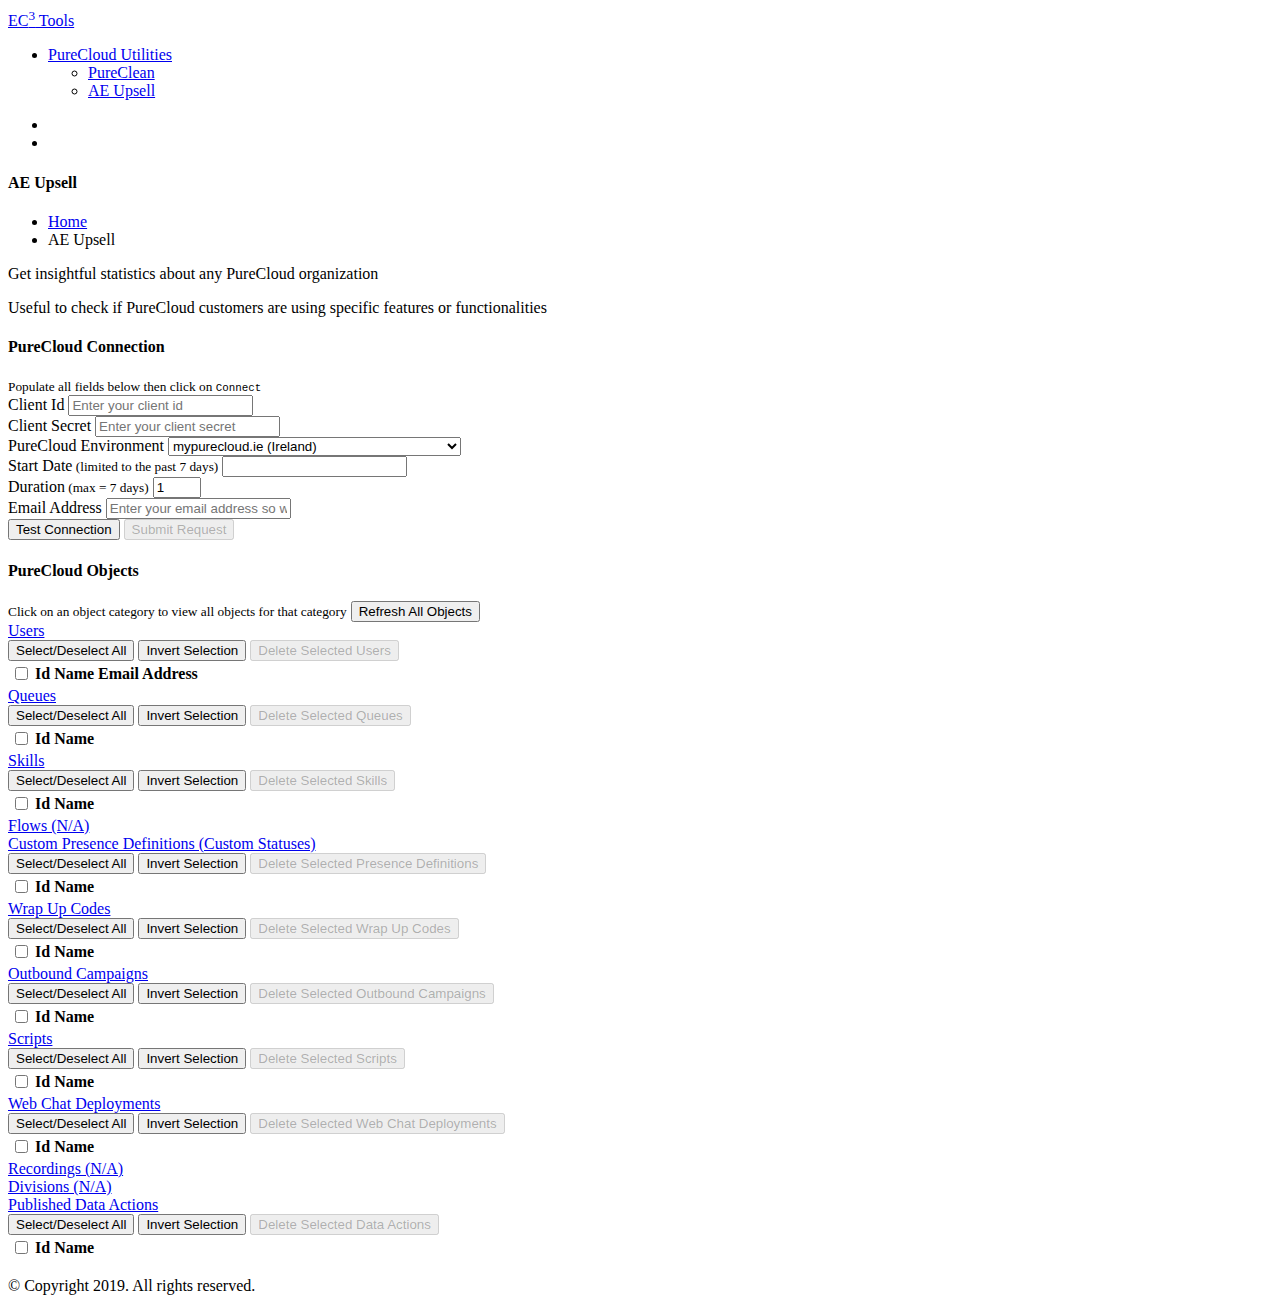
==== aeupsell.html @ 74508ba6 "Remove default values" ====
<!doctype html>
<html class="no-js" lang="en">

<head>
    <meta charset="utf-8">
    <meta http-equiv="x-ua-compatible" content="ie=edge">
    <title>PureClean</title>
    <meta name="viewport" content="width=device-width, initial-scale=1">
    <link rel="shortcut icon" type="image/png" href="assets/images/icon/favicon.ico">
    <link rel="stylesheet" href="assets/css/bootstrap.min.css">
    <link rel="stylesheet" href="assets/css/font-awesome.min.css">
    <link rel="stylesheet" href="assets/css/themify-icons.css">
    <link rel="stylesheet" href="assets/css/metisMenu.css">
    <link rel="stylesheet" href="assets/css/slicknav.min.css">
    <link rel="stylesheet" href="assets/css/jquery.toast.min.css">
    <!-- others css -->
    <link rel="stylesheet" href="assets/css/typography.css">
    <link rel="stylesheet" href="assets/css/default-css.css">
    <link rel="stylesheet" href="assets/css/styles.css">
    <link rel="stylesheet" href="assets/css/responsive.css">
    <link rel="stylesheet" href="assets/css/bootstrap-datepicker3.standalone.min.css">
    <!-- modernizr css -->
    <script src="assets/js/vendor/modernizr-2.8.3.min.js"></script>
</head>

<body>
    <!--[if lt IE 8]>
            <p class="browserupgrade">You are using an <strong>outdated</strong> browser. Please <a href="http://browsehappy.com/">upgrade your browser</a> to improve your experience.</p>
        <![endif]-->
    <!-- preloader area start -->
    <div id="preloader">
        <div class="loader"></div>
    </div>
    <!-- preloader area end -->
    <!-- page container area start -->
    <div class="page-container">
        <!-- sidebar menu area start -->
        <div class="sidebar-menu">
            <div class="sidebar-header">
                <a class="navbar-brand" href="/eccctools">
                    <span><i class="wi wi-sunset"></i> EC<sup>3</sup> Tools</span>
                </a>
            </div>
            <div class="main-menu">
                <div class="menu-inner">
                    <nav>
                        <ul class="metismenu" id="menu">
                            <li class="active">
                                <a href="javascript:void(0)" aria-expanded="true"><i class="ti-desktop"></i><span>PureCloud Utilities</span></a>
                                <ul class="collapse">
                                    <li><a href="index.html">PureClean</a></li>
                                    <li class="active"><a href="aeupsell.html">AE Upsell</a></li>
                                </ul>
                            </li>
                        </ul>
                    </nav>
                </div>
            </div>
        </div>
        <!-- sidebar menu area end -->
        <!-- main content area start -->
        <div class="main-content">
            <!-- header area start -->
            <div class="header-area">
                <div class="row align-items-center">
                    <!-- nav and search button -->
                    <div class="col-md-6 col-sm-8 clearfix">
                        <div class="nav-btn pull-left">
                            <span></span>
                            <span></span>
                            <span></span>
                        </div>
                    </div>
                    <!-- profile info & task notification -->
                    <div class="col-md-6 col-sm-4 clearfix">
                        <ul class="notification-area pull-right">
                            <li id="full-view"><i class="ti-fullscreen"></i></li>
                            <li id="full-view-exit"><i class="ti-zoom-out"></i></li>
                        </ul>
                    </div>
                </div>
            </div>
            <!-- header area end -->
            <!-- page title area start -->
            <div class="page-title-area">
                <div class="row align-items-center">
                    <div class="col-sm-6">
                        <div class="breadcrumbs-area clearfix">
                            <h4 class="page-title pull-left">AE Upsell</h4>
                            <ul class="breadcrumbs pull-left">
                                <li><a href="index.html">Home</a></li>
                                <li><span class="active">AE Upsell</span></li>
                            </ul>
                        </div>
                    </div>
                </div>
            </div>
            <!-- page title area end -->
            <div class="main-content-inner">
                <div class="mt-5 mb-5 card card-bordered">
                    <div class="card-body text-center">
                        <p>Get insightful statistics about any PureCloud organization</p>
                        <p>Useful to check if PureCloud customers are using specific features or functionalities</p>
                    </div>
                </div>
                <div class="mt-5 mb-5 card card-bordered">
                    <div class="card-body">
                        <h4 class="header-title">PureCloud Connection</h4>
                        <small class="form-text text-muted">Populate all fields below then click on <code>Connect</code></small><br />
                        <div class="form-group">
                            <label for="clientId">Client Id</label>
                            <input type="text" class="form-control" id="clientId" placeholder="Enter your client id">
                        </div>
                        <div class="form-group">
                            <label for="clientSecret">Client Secret</label>
                            <input type="password" class="form-control" id="clientSecret" placeholder="Enter your client secret">
                        </div>
                        <div class="form-group">
                            <label for="environment">PureCloud Environment</label>
                            <select class="form-control" id="environment">
                                <option value="mypurecloud.ie" selected>mypurecloud.ie (Ireland)</option>
                                <option value="mypurecloud.com">mypurecloud.com (US)</option>
                                <option value="mypurecloud.de">mypurecloud.de (Germany)</option>
                                <option value="mypurecloud.com.au">mypurecloud.com.au (Australia/New Zealand)</option>
                                <option value="mypurecloud.jp">mypurecloud.jp (Japan)</option>
                            </select>
                        </div>
                        <div class="form-group">
                            <label for="startDate">Start Date</label><small> (limited to the past 7 days)</small>
                            <input data-provide="datepicker" class="form-control" id="startDate">
                        </div>
                        <div class="form-group">
                            <label for="duration">Duration</label><small> (max = 7 days)</small>
                            <input type="number" class="form-control" min="1" max="7" id="duration" value="1">
                        </div>
                        <div class="form-group">
                            <label for="emailAddress">Email Address</label>
                            <input type="email" class="form-control" id="emailAddress" placeholder="Enter your email address so we can let you know when the report is ready">
                        </div>
                        <div class="float-right">
                            <button id="testConnection" type="button" class="btn btn-info">Test Connection</button>
                            <button id="submitRequest" disabled type="submit" class="btn btn-primary">Submit Request</button>
                        </div>
                    </div>
                </div>
                <div class="mt-5 mb-5 card card-bordered" id="pureCloudObjects">
                    <div class="card-body">
                        <h4 class="header-title">PureCloud Objects</h4>
                        <small class="text-muted">Click on an object category to view all objects for that category</small>
                        <button id="refresh-all" type="button" class="btn btn-info">Refresh All Objects</button>
                        <div id="purecloudaccordion" class="accordion accordion-s3 mt-3">
                            <!-- Users -->
                            <div class="card mb-3">
                                <div class="card-header">
                                    <a class="btn btn-link" data-toggle="collapse" href="#purecloudusersaccordion"><i class="ti-angle-right"></i> Users</a>
                                </div>
                                <div id="purecloudusersaccordion" class="collapse" data-parent="#purecloudaccordion">
                                    <div class="card-body">
                                        <button id="select-all-users" class="btn button-default mr-2">Select/Deselect All</button>
                                        <button id="select-invert-users" class="btn button-default mr-2">Invert Selection</button>
                                        <button id="delete-users" disabled type="button" class="btn btn-danger"><i class="ti-trash"></i> Delete Selected Users</button>
                                        <table class="table table-striped table-hover table-sm">
                                            <thead>
                                                <tr>
                                                    <th class="active">
                                                        <input type="checkbox" class="select-all-users checkbox" name="select-all-users" />
                                                    </th>
                                                    <th class="success">Id</th>
                                                    <th class="warning">Name</th>
                                                    <th class="danger">Email Address</th>
                                                </tr>
                                            </thead>
                                            <tbody id="users">
                                            </tbody>
                                        </table>
                                        <div class="mt-5">
                                        </div>
                                    </div>
                                </div>
                            </div>
                            <!-- Queues -->
                            <div class="card mb-3">
                                <div class="card-header">
                                    <a class="btn btn-link" data-toggle="collapse" href="#purecloudaccordion-queues"><i class="ti-angle-right"></i> Queues</a>
                                </div>
                                <div id="purecloudaccordion-queues" class="collapse" data-parent="#purecloudaccordion">
                                    <div class="card-body">
                                        <button id="select-all-queues" class="btn button-default mr-2">Select/Deselect All</button>
                                        <button id="select-invert-queues" class="btn button-default mr-2">Invert Selection</button>
                                        <button id="delete-queues" disabled type="button" class="btn btn-danger"><i class="ti-trash"></i> Delete Selected Queues</button>
                                        <table class="table table-striped table-hover table-sm">
                                            <thead>
                                                <tr>
                                                    <th class="active">
                                                        <input type="checkbox" class="select-all-queues checkbox" name="select-all-queues" />
                                                    </th>
                                                    <th class="success">Id</th>
                                                    <th class="warning">Name</th>
                                                </tr>
                                            </thead>
                                            <tbody id="queues">
                                            </tbody>
                                        </table>
                                        <div class="mt-5">
                                        </div>
                                    </div>
                                </div>
                            </div>
                            <!-- Skills -->
                            <div class="card mb-3">
                                <div class="card-header">
                                    <a class="btn btn-link" data-toggle="collapse" href="#purecloudaccordion-skills"><i class="ti-angle-right"></i> Skills</a>
                                </div>
                                <div id="purecloudaccordion-skills" class="collapse" data-parent="#purecloudaccordion">
                                    <div class="card-body">
                                        <button id="select-all-skills" class="btn button-default mr-2">Select/Deselect All</button>
                                        <button id="select-invert-skills" class="btn button-default mr-2">Invert Selection</button>
                                        <button id="delete-skills" disabled type="button" class="btn btn-danger"><i class="ti-trash"></i> Delete Selected Skills</button>
                                        <table class="table table-striped table-hover table-sm">
                                            <thead>
                                                <tr>
                                                    <th class="active">
                                                        <input type="checkbox" class="select-all-skills checkbox" name="select-all-skills" />
                                                    </th>
                                                    <th class="success">Id</th>
                                                    <th class="warning">Name</th>
                                                </tr>
                                            </thead>
                                            <tbody id="skills">
                                            </tbody>
                                        </table>
                                        <div class="mt-5">
                                        </div>
                                    </div>
                                </div>
                            </div>
                            <!-- Flows -->
                            <div class="card mb-3">
                                <div class="card-header">
                                    <a class="btn btn-link" data-toggle="collapse" href="#purecloudaccordion-flows"><i class="ti-angle-right"></i> Flows (N/A)</a>
                                </div>
                                <!-- <div id="purecloudaccordion-flows" class="collapse" data-parent="#purecloudaccordion">
                                    <div class="card-body">
                                        <button id="select-all-flows" class="btn button-default mr-2">Select/Deselect All</button>
                                        <button id="select-invert-flows" class="btn button-default mr-2">Invert Selection</button>
                                        <button id="delete-flows" disabled type="button" class="btn btn-danger"><i class="ti-trash"></i> Delete Selected Flows</button>
                                        <table class="table table-striped table-hover table-sm">
                                            <thead>
                                                <tr>
                                                    <th class="active">
                                                        <input type="checkbox" class="select-all-flows checkbox" name="select-all-flows" />
                                                    </th>
                                                    <th class="success">Id</th>
                                                    <th class="warning">Name</th>
                                                </tr>
                                            </thead>
                                            <tbody id="flows">
                                            </tbody>
                                        </table>
                                        <div class="mt-5">
                                        </div>
                                    </div>
                                </div> -->
                            </div>
                            <!-- Presence Definitions -->
                            <div class="card mb-3">
                                <div class="card-header">
                                    <a class="btn btn-link" data-toggle="collapse" href="#purecloudaccordion-presenceDefinitions"><i class="ti-angle-right"></i> Custom Presence Definitions (Custom Statuses)</a>
                                </div>
                                <div id="purecloudaccordion-presenceDefinitions" class="collapse" data-parent="#purecloudaccordion">
                                    <div class="card-body">
                                        <button id="select-all-presenceDefinitions" class="btn button-default mr-2">Select/Deselect All</button>
                                        <button id="select-invert-presenceDefinitions" class="btn button-default mr-2">Invert Selection</button>
                                        <button id="delete-presenceDefinitions" disabled type="button" class="btn btn-danger"><i class="ti-trash"></i> Delete Selected Presence Definitions</button>
                                        <table class="table table-striped table-hover table-sm">
                                            <thead>
                                                <tr>
                                                    <th class="active">
                                                        <input type="checkbox" class="select-all-presenceDefinitions checkbox" name="select-all-presenceDefinitions" />
                                                    </th>
                                                    <th class="success">Id</th>
                                                    <th class="warning">Name</th>
                                                </tr>
                                            </thead>
                                            <tbody id="presenceDefinitions">
                                            </tbody>
                                        </table>
                                        <div class="mt-5">
                                        </div>
                                    </div>
                                </div>
                            </div>
                            <!-- Wrap Up Codes -->
                            <div class="card mb-3">
                                <div class="card-header">
                                    <a class="btn btn-link" data-toggle="collapse" href="#purecloudaccordion-wrapupcodes"><i class="ti-angle-right"></i> Wrap Up Codes</a>
                                </div>
                                <div id="purecloudaccordion-wrapupcodes" class="collapse" data-parent="#purecloudaccordion">
                                    <div class="card-body">
                                        <button id="select-all-wrapupcodes" class="btn button-default mr-2">Select/Deselect All</button>
                                        <button id="select-invert-wrapupcodes" class="btn button-default mr-2">Invert Selection</button>
                                        <button id="delete-wrapupcodes" disabled type="button" class="btn btn-danger"><i class="ti-trash"></i> Delete Selected Wrap Up Codes</button>
                                        <table class="table table-striped table-hover table-sm">
                                            <thead>
                                                <tr>
                                                    <th class="active">
                                                        <input type="checkbox" class="select-all-wrapupcodes checkbox" name="select-all-wrapupcodes" />
                                                    </th>
                                                    <th class="success">Id</th>
                                                    <th class="warning">Name</th>
                                                </tr>
                                            </thead>
                                            <tbody id="wrapupcodes">
                                            </tbody>
                                        </table>
                                        <div class="mt-5">
                                        </div>
                                    </div>
                                </div>
                            </div>
                            <!-- Outbound Campaigns -->
                            <div class="card mb-3">
                                <div class="card-header">
                                    <a class="btn btn-link" data-toggle="collapse" href="#purecloudaccordion-outboundCampaigns"><i class="ti-angle-right"></i> Outbound Campaigns</a>
                                </div>
                                <div id="purecloudaccordion-outboundCampaigns" class="collapse" data-parent="#purecloudaccordion">
                                    <div class="card-body">
                                        <button id="select-all-outboundCampaigns" class="btn button-default mr-2">Select/Deselect All</button>
                                        <button id="select-invert-outboundCampaigns" class="btn button-default mr-2">Invert Selection</button>
                                        <button id="delete-outboundCampaigns" disabled type="button" class="btn btn-danger"><i class="ti-trash"></i> Delete Selected Outbound Campaigns</button>
                                        <table class="table table-striped table-hover table-sm">
                                            <thead>
                                                <tr>
                                                    <th class="active">
                                                        <input type="checkbox" class="select-all-outboundCampaigns checkbox" name="select-all-outboundCampaigns" />
                                                    </th>
                                                    <th class="success">Id</th>
                                                    <th class="warning">Name</th>
                                                </tr>
                                            </thead>
                                            <tbody id="outboundCampaigns">
                                            </tbody>
                                        </table>
                                        <div class="mt-5">
                                        </div>
                                    </div>
                                </div>
                            </div>
                            <!-- Scripts -->
                            <div class="card mb-3">
                                <div class="card-header">
                                    <a class="btn btn-link" data-toggle="collapse" href="#purecloudaccordion-scripts"><i class="ti-angle-right"></i> Scripts</a>
                                </div>
                                <div id="purecloudaccordion-scripts" class="collapse" data-parent="#purecloudaccordion">
                                    <div class="card-body">
                                        <button id="select-all-scripts" class="btn button-default mr-2">Select/Deselect All</button>
                                        <button id="select-invert-scripts" class="btn button-default mr-2">Invert Selection</button>
                                        <button id="delete-scripts" disabled type="button" class="btn btn-danger"><i class="ti-trash"></i> Delete Selected Scripts</button>
                                        <table class="table table-striped table-hover table-sm">
                                            <thead>
                                                <tr>
                                                    <th class="active">
                                                        <input type="checkbox" class="select-all-scripts checkbox" name="select-all-scripts" />
                                                    </th>
                                                    <th class="success">Id</th>
                                                    <th class="warning">Name</th>
                                                </tr>
                                            </thead>
                                            <tbody id="scripts">
                                            </tbody>
                                        </table>
                                        <div class="mt-5">
                                        </div>
                                    </div>
                                </div>
                            </div>
                            <!-- Web Chat Deployments -->
                            <div class="card mb-3">
                                <div class="card-header">
                                    <a class="btn btn-link" data-toggle="collapse" href="#purecloudaccordion-webChatDeployments"><i class="ti-angle-right"></i> Web Chat Deployments</a>
                                </div>
                                <div id="purecloudaccordion-webChatDeployments" class="collapse" data-parent="#purecloudaccordion">
                                    <div class="card-body">
                                        <button id="select-all-webChatDeployments" class="btn button-default mr-2">Select/Deselect All</button>
                                        <button id="select-invert-webChatDeployments" class="btn button-default mr-2">Invert Selection</button>
                                        <button id="delete-webChatDeployments" disabled type="button" class="btn btn-danger"><i class="ti-trash"></i> Delete Selected Web Chat Deployments</button>
                                        <table class="table table-striped table-hover table-sm">
                                            <thead>
                                                <tr>
                                                    <th class="active">
                                                        <input type="checkbox" class="select-all-webChatDeployments checkbox" name="select-all-webChatDeployments" />
                                                    </th>
                                                    <th class="success">Id</th>
                                                    <th class="warning">Name</th>
                                                </tr>
                                            </thead>
                                            <tbody id="webChatDeployments">
                                            </tbody>
                                        </table>
                                        <div class="mt-5">
                                        </div>
                                    </div>
                                </div>
                            </div>
                            <!-- Recordings -->
                            <div class="card mb-3">
                                <div class="card-header">
                                    <a class="btn btn-link" data-toggle="collapse" href="#purecloudaccordion-recordings"><i class="ti-angle-right"></i> Recordings (N/A)</a>
                                </div>
                                <!-- <div id="purecloudaccordion-recordings" class="collapse" data-parent="#purecloudaccordion">
                                    <div class="card-body">
                                        <button id="select-all-recordings" class="btn button-default mr-2">Select/Deselect All</button>
                                        <button id="select-invert-recordings" class="btn button-default mr-2">Invert Selection</button>
                                        <button id="delete-recordings" disabled type="button" class="btn btn-danger"><i class="ti-trash"></i> Delete Selected Recordings</button>
                                        <table class="table table-striped table-hover table-sm">
                                            <thead>
                                                <tr>
                                                    <th class="active">
                                                        <input type="checkbox" class="select-all-recordings checkbox" name="select-all-recordings" />
                                                    </th>
                                                    <th class="success">Id</th>
                                                    <th class="warning">Name</th>
                                                </tr>
                                            </thead>
                                            <tbody id="recordings">
                                            </tbody>
                                        </table>
                                        <div class="mt-5">
                                        </div>
                                    </div>
                                </div> -->
                            </div>
                            <!-- Divisions -->
                            <div class="card mb-3">
                                <div class="card-header">
                                    <a class="btn btn-link" data-toggle="collapse" href="#purecloudaccordion-divisions"><i class="ti-angle-right"></i> Divisions (N/A)</a>
                                </div>
                                <!-- <div id="purecloudaccordion-divisions" class="collapse" data-parent="#purecloudaccordion">
                                    <div class="card-body">
                                        <button id="select-all-divisions" class="btn button-default mr-2">Select/Deselect All</button>
                                        <button id="select-invert-divisions" class="btn button-default mr-2">Invert Selection</button>
                                        <button id="delete-divisions" disabled type="button" class="btn btn-danger"><i class="ti-trash"></i> Delete Selected Divisions</button>
                                        <table class="table table-striped table-hover table-sm">
                                            <thead>
                                                <tr>
                                                    <th class="active">
                                                        <input type="checkbox" class="select-all-divisions checkbox" name="select-all-divisions" />
                                                    </th>
                                                    <th class="success">Id</th>
                                                    <th class="warning">Name</th>
                                                </tr>
                                            </thead>
                                            <tbody id="divisions">
                                            </tbody>
                                        </table>
                                        <div class="mt-5">
                                        </div>
                                    </div>
                                </div> -->
                            </div>
                            <!-- Data Actions -->
                            <div class="card mb-3">
                                <div class="card-header">
                                    <a class="btn btn-link" data-toggle="collapse" href="#purecloudaccordion-dataactions"><i class="ti-angle-right"></i> Published Data Actions</a>
                                </div>
                                <div id="purecloudaccordion-dataactions" class="collapse" data-parent="#purecloudaccordion">
                                    <div class="card-body">
                                        <button id="select-all-dataactions" class="btn button-default mr-2">Select/Deselect All</button>
                                        <button id="select-invert-dataactions" class="btn button-default mr-2">Invert Selection</button>
                                        <button id="delete-dataactions" disabled type="button" class="btn btn-danger"><i class="ti-trash"></i> Delete Selected Data Actions</button>
                                        <table class="table table-striped table-hover table-sm">
                                            <thead>
                                                <tr>
                                                    <th class="active">
                                                        <input type="checkbox" class="select-all-dataactions checkbox" name="select-all-dataactions" />
                                                    </th>
                                                    <th class="success">Id</th>
                                                    <th class="warning">Name</th>
                                                </tr>
                                            </thead>
                                            <tbody id="dataactions">
                                            </tbody>
                                        </table>
                                        <div class="mt-5">
                                        </div>
                                    </div>
                                </div>
                            </div>
                        </div>
                    </div>
                </div>
            </div>
        </div>
        <!-- main content area end -->
        <!-- footer area start-->
        <footer>
            <div class="footer-area">
                <p>© Copyright 2019. All rights reserved.</p>
            </div>
        </footer>
        <!-- footer area end-->
    </div>
    <!-- page container area end -->

    <!-- jquery latest version -->
    <script src="assets/js/vendor/jquery-2.2.4.min.js"></script>

    <!-- bootstrap 4 js -->
    <script src="assets/js/popper.min.js"></script>
    <script src="assets/js/bootstrap.min.js"></script>
    <script src="assets/js/owl.carousel.min.js"></script>
    <script src="assets/js/metisMenu.min.js"></script>
    <script src="assets/js/jquery.slimscroll.min.js"></script>
    <script src="assets/js/jquery.slicknav.min.js"></script>

    <!-- jQuery Toast -->
    <script src="assets/js/jquery.toast.min.js"></script>

    <!-- others plugins -->
    <script src="assets/js/plugins.js"></script>
    <script src="assets/js/scripts.js"></script>
    <script src="assets/js/bootstrap-datepicker.min.js"></script>

    <!-- This page's scripts -->
    <script src="assets/js/aws.js"></script>
    <script src="assets/js/notifications.js"></script>
    <script src="assets/js/mail.js"></script>

    <script>

        // Init
        $("#pureCloudObjects").hide();

        // Initialize DatePicker control (https://bootstrap-datepicker.readthedocs.io/en/latest/)
        $("#startDate").datepicker({
            format: "yyyy/mm/dd",
            startDate: "-6d",     // Limit to today and the last 6 days
            endDate: "+0d",       // No future dates
            autoclose: true,      // Close after selecting date
            weekStart: 1          // weeks start on Mondays
        });

        // Generate a UUID
        function uuidv4() {
            return 'xxxxxxxx-xxxx-4xxx-yxxx-xxxxxxxxxxxx'.replace(/[xy]/g, function (c) {
                var r = Math.random() * 16 | 0, v = c == 'x' ? r : (r & 0x3 | 0x8);
                return v.toString(16);
            });
        }

        // Submit Request
        $("#submitRequest").click(() => {
            var clientId = $("#clientId").val();
            var clientSecret = $("#clientSecret").val();
            var environment = $("#environment").children("option:selected").val();
            var startDate = $("#startDate").val();
            var duration = $("#duration").val();
            var emailAddress = $("#emailAddress").val();
            var uuid = uuidv4();

            if (!emailAddress) {
                showMessage("Invalid email address", true);
                return;
            }

            console.log('Submitting Request...');
            console.log(`client id: ${clientId}`);
            console.log(`environment: ${environment}`);
            console.log(`start date: ${startDate}`);
            console.log(`duration: ${duration}`);
            console.log(`email address: ${emailAddress}`);
            console.log(`task id: ${uuid}`);

            submitRequest(clientId, clientSecret, environment, startDate, duration, emailAddress, uuid)
                .then((token) => {
                    showMessage("Request submitted. Thank you!");
                    sendEmail(emailAddress, "Your AE Upsell Task", "Thank you for using the AE Upsell tool. When ready, your data will be available here: https://pierricki3.github.io/eccctools/aeupsellrequests.html?taskId=" + uuid).then((response) => {
                        console.log(response);
                    }).catch((error) => {
                        showMessage("Failed to send email", true);
                    });
                }).catch((error) => {
                    showMessage(error, true);
                });
        });

        // Test PureCloud Connection Button
        $("#testConnection").click(() => {
            connectToPureCloud($("#clientId").val(), $("#clientSecret").val(), $("#environment").children("option:selected").val())
                .then((token) => {
                    $("#submitRequest").removeAttr("disabled");
                    showMessage("Click on Submit Request to continue...");
                }).catch((error) => {
                    $("#submitRequest").attr("disabled", true);
                    console.error(error);
                    showMessage(error, true);
                });
        });

    </script>
</body>

</html>
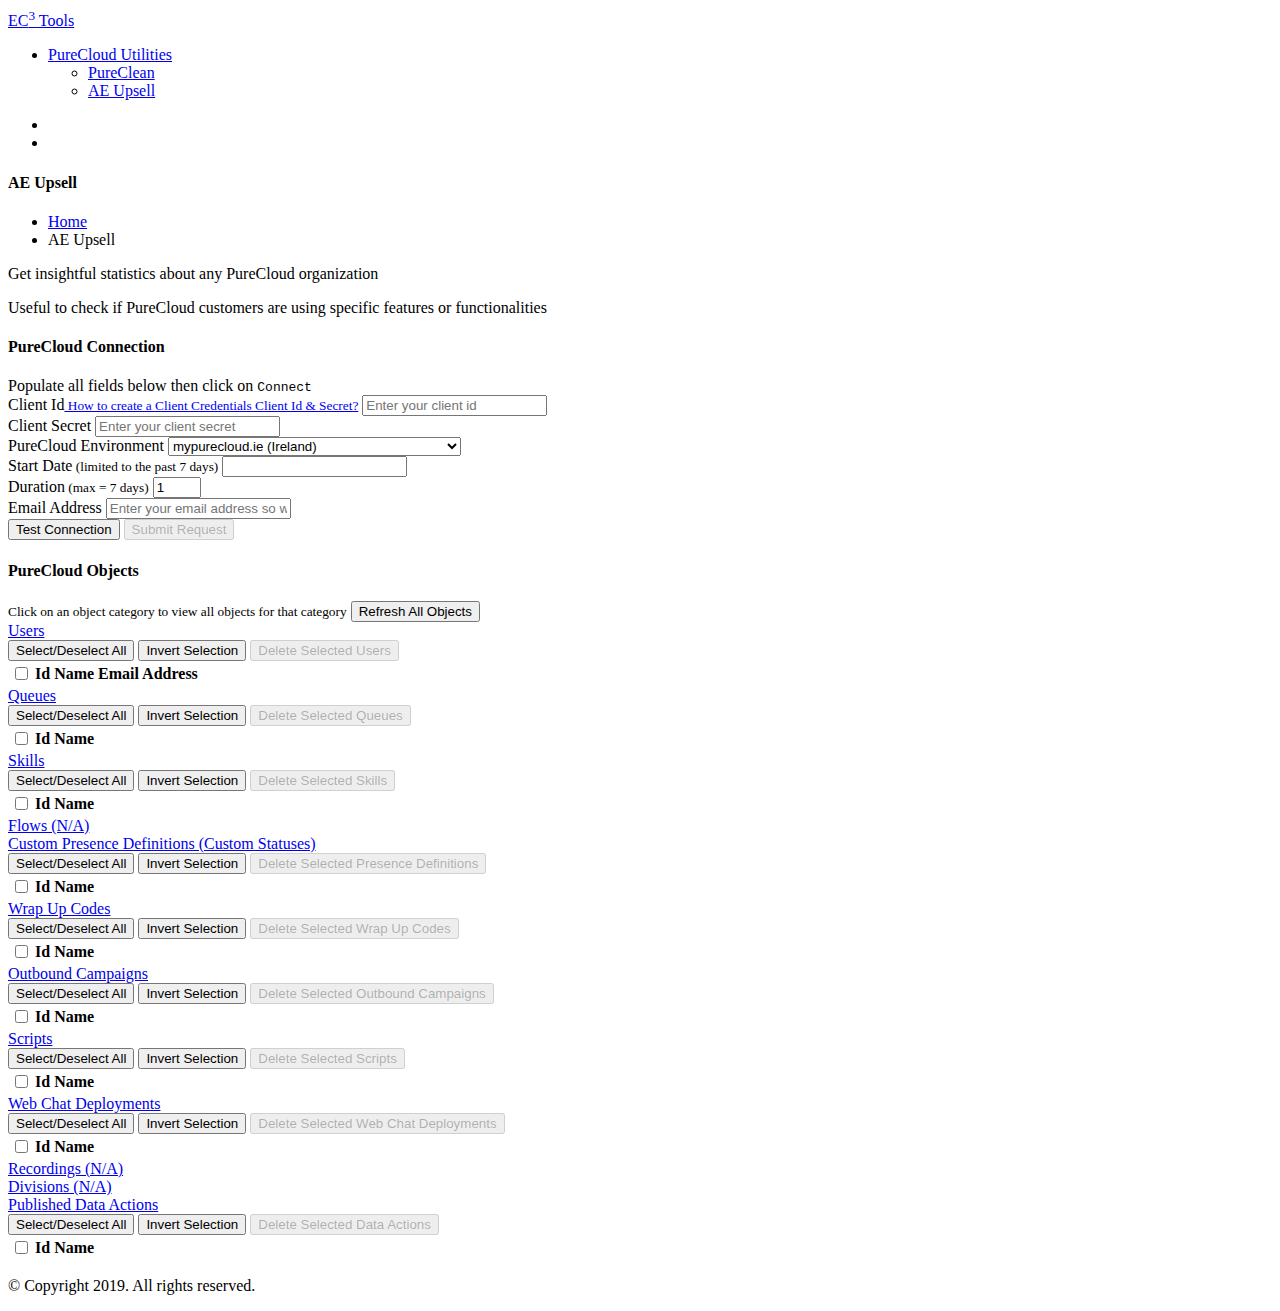
==== commit 565b3b83: "Fix menu links" ====
--- a/aeupsell.html
+++ b/aeupsell.html
@@ -48,7 +48,7 @@
                             <li class="active">
                                 <a href="javascript:void(0)" aria-expanded="true"><i class="ti-desktop"></i><span>PureCloud Utilities</span></a>
                                 <ul class="collapse">
-                                    <li><a href="index.html">PureClean</a></li>
+                                    <li><a href="pureclean.html">PureClean</a></li>
                                     <li class="active"><a href="aeupsell.html">AE Upsell</a></li>
                                 </ul>
                             </li>
@@ -105,42 +105,46 @@
                 </div>
                 <div class="mt-5 mb-5 card card-bordered">
                     <div class="card-body">
-                        <h4 class="header-title">PureCloud Connection</h4>
-                        <small class="form-text text-muted">Populate all fields below then click on <code>Connect</code></small><br />
-                        <div class="form-group">
-                            <label for="clientId">Client Id</label>
-                            <input type="text" class="form-control" id="clientId" placeholder="Enter your client id">
-                        </div>
-                        <div class="form-group">
-                            <label for="clientSecret">Client Secret</label>
-                            <input type="password" class="form-control" id="clientSecret" placeholder="Enter your client secret">
-                        </div>
-                        <div class="form-group">
-                            <label for="environment">PureCloud Environment</label>
-                            <select class="form-control" id="environment">
-                                <option value="mypurecloud.ie" selected>mypurecloud.ie (Ireland)</option>
-                                <option value="mypurecloud.com">mypurecloud.com (US)</option>
-                                <option value="mypurecloud.de">mypurecloud.de (Germany)</option>
-                                <option value="mypurecloud.com.au">mypurecloud.com.au (Australia/New Zealand)</option>
-                                <option value="mypurecloud.jp">mypurecloud.jp (Japan)</option>
-                            </select>
-                        </div>
-                        <div class="form-group">
-                            <label for="startDate">Start Date</label><small> (limited to the past 7 days)</small>
-                            <input data-provide="datepicker" class="form-control" id="startDate">
-                        </div>
-                        <div class="form-group">
-                            <label for="duration">Duration</label><small> (max = 7 days)</small>
-                            <input type="number" class="form-control" min="1" max="7" id="duration" value="1">
-                        </div>
-                        <div class="form-group">
-                            <label for="emailAddress">Email Address</label>
-                            <input type="email" class="form-control" id="emailAddress" placeholder="Enter your email address so we can let you know when the report is ready">
-                        </div>
-                        <div class="float-right">
-                            <button id="testConnection" type="button" class="btn btn-info">Test Connection</button>
-                            <button id="submitRequest" disabled type="submit" class="btn btn-primary">Submit Request</button>
-                        </div>
+                        <form id="connectionform">
+                            <h4 class="header-title">PureCloud Connection</h4>
+                            <span class="form-text text-muted">Populate all fields below then click on <code>Connect</code></span><br>
+                            <div class="form-group">
+                                <label for="clientId">Client Id</label><small><a href="https://help.mypurecloud.com/articles/create-an-oauth-client/" target="_blank"> How to create a Client Credentials Client Id & Secret?</a></small>
+                                <input type="text" required class="form-control" name="clientId" id="clientId" placeholder="Enter your client id">
+                            </div>
+                            <div class="form-group">
+                                <label for="clientSecret">Client Secret</label>
+                                <input type="password" required class="form-control" name="clientSecret" id="clientSecret" placeholder="Enter your client secret">
+                            </div>
+                            <div class="form-group">
+                                <label for="environment">PureCloud Environment</label>
+                                <select class="form-control" required name="environment" id="environment">
+                                    <option value="mypurecloud.ie" selected>mypurecloud.ie (Ireland)</option>
+                                    <option value="mypurecloud.com">mypurecloud.com (US)</option>
+                                    <option value="mypurecloud.de">mypurecloud.de (Germany)</option>
+                                    <option value="mypurecloud.com.au">mypurecloud.com.au (Australia/New Zealand)</option>
+                                    <option value="mypurecloud.jp">mypurecloud.jp (Japan)</option>
+                                </select>
+                            </div>
+                            <div class="form-group">
+                                <label for="startDate">Start Date</label><small> (limited to the past 7 days)</small>
+                                <input data-provide="datepicker" required class="form-control" name="startDate" id="startDate">
+                            </div>
+                            <div class="form-group">
+                                <label for="duration">Duration</label><small> (max = 7 days)</small>
+                                <input type="number" class="form-control" min="1" max="7" required name="duration" id="duration" value="1">
+                            </div>
+                            <div class="form-group">
+                                <label for="emailAddress">Email Address</label>
+                                <input type="email" class="form-control" required name="emailAddress" id="emailAddress" placeholder="Enter your email address so we can let you know when the report is ready">
+                            </div>
+                            <div class="float-right">
+                                <div id="error"><span class="text-danger"></span></div>
+                                <div id="success"><span class="text-success"></span></div>
+                                <button id="testConnection" type="button" class="btn btn-info">Test Connection</button>
+                                <button id="submitRequest" disabled class="btn btn-primary">Submit Request</button>
+                            </div>
+                        </form>
                     </div>
                 </div>
                 <div class="mt-5 mb-5 card card-bordered" id="pureCloudObjects">
@@ -525,11 +529,35 @@
     <script src="assets/js/aws.js"></script>
     <script src="assets/js/notifications.js"></script>
     <script src="assets/js/mail.js"></script>
+    <script src="assets/js/jquery.validate.min.js"></script>
+    <script src="assets/js/additional-methods.min.js"></script>
 
     <script>
 
         // Init
         $("#pureCloudObjects").hide();
+
+        $("#connectionform").validate({
+            errorClass: "text-danger border border-danger",
+            validClass: "",
+            rules: {
+                emailAddress: {
+                    required: true,
+                    email: true
+                }
+            },
+            invalidHandler: function (event, validator) {
+                var errors = validator.numberOfInvalids();
+                if (errors) {
+                    var message = errors == 1
+                        ? 'You missed 1 field. It has been highlighted'
+                        : 'You missed ' + errors + ' fields. They have been highlighted';
+                    $("#connectionform #error span").html(message);
+                    console.error(message);
+                    $("#connectionform #error").show();
+                }
+            }
+        });
 
         // Initialize DatePicker control (https://bootstrap-datepicker.readthedocs.io/en/latest/)
         $("#startDate").datepicker({
@@ -548,53 +576,81 @@
             });
         }
 
-        // Submit Request
-        $("#submitRequest").click(() => {
-            var clientId = $("#clientId").val();
-            var clientSecret = $("#clientSecret").val();
-            var environment = $("#environment").children("option:selected").val();
-            var startDate = $("#startDate").val();
-            var duration = $("#duration").val();
-            var emailAddress = $("#emailAddress").val();
-            var uuid = uuidv4();
-
-            if (!emailAddress) {
-                showMessage("Invalid email address", true);
-                return;
-            }
-
-            console.log('Submitting Request...');
-            console.log(`client id: ${clientId}`);
-            console.log(`environment: ${environment}`);
-            console.log(`start date: ${startDate}`);
-            console.log(`duration: ${duration}`);
-            console.log(`email address: ${emailAddress}`);
-            console.log(`task id: ${uuid}`);
-
-            submitRequest(clientId, clientSecret, environment, startDate, duration, emailAddress, uuid)
-                .then((token) => {
-                    showMessage("Request submitted. Thank you!");
-                    sendEmail(emailAddress, "Your AE Upsell Task", "Thank you for using the AE Upsell tool. When ready, your data will be available here: https://pierricki3.github.io/eccctools/aeupsellrequests.html?taskId=" + uuid).then((response) => {
-                        console.log(response);
-                    }).catch((error) => {
-                        showMessage("Failed to send email", true);
-                    });
-                }).catch((error) => {
-                    showMessage(error, true);
-                });
-        });
-
         // Test PureCloud Connection Button
         $("#testConnection").click(() => {
-            connectToPureCloud($("#clientId").val(), $("#clientSecret").val(), $("#environment").children("option:selected").val())
-                .then((token) => {
-                    $("#submitRequest").removeAttr("disabled");
-                    showMessage("Click on Submit Request to continue...");
-                }).catch((error) => {
-                    $("#submitRequest").attr("disabled", true);
-                    console.error(error);
-                    showMessage(error, true);
-                });
+            if ($("#connectionform").valid()) {
+
+                // Clear errors
+                $("#connectionform #error span").html("");
+                $("#connectionform #error").hide();
+
+                // Clear connection success
+                $("#connectionform #success span").html("");
+                $("#connectionform #success").hide();
+
+                // Test connection to PureCloud
+                connectToPureCloud($("#clientId").val(), $("#clientSecret").val(), $("#environment").children("option:selected").val())
+                    .then((token) => {
+                        $("#submitRequest").removeAttr("disabled");
+                        showMessage("Click on Submit Request to continue...");
+                        $("#connectionform #success span").html("Connection succeeded. Click on Submit Request to continue.");
+                        $("#connectionform #success").show();
+                    }).catch((error) => {
+                        $("#submitRequest").attr("disabled", true);
+                        console.error(error);
+                        showMessage(error, true);
+                    });
+            }
+        });
+
+        // Submit Request Button
+        $("#submitRequest").click(() => {
+
+            event.preventDefault();
+
+            $("#connectionform #success").hide();
+
+            if ($("#connectionform").valid()) {
+
+                // Clear errors
+                $("#connectionform #error span").html("");
+                $("#connectionform #error").hide();
+
+                // Clear success message
+                $("#connectionform #success span").html("");
+                $("#connectionform #success").hide();
+
+                var clientId = $("#clientId").val();
+                var clientSecret = $("#clientSecret").val();
+                var environment = $("#environment").children("option:selected").val();
+                var startDate = $("#startDate").val();
+                var duration = $("#duration").val();
+                var emailAddress = $("#emailAddress").val();
+                var uuid = uuidv4();
+
+                console.log('Submitting Request...');
+                console.log(`client id: ${clientId}`);
+                console.log(`environment: ${environment}`);
+                console.log(`start date: ${startDate}`);
+                console.log(`duration: ${duration}`);
+                console.log(`email address: ${emailAddress}`);
+                console.log(`task id: ${uuid}`);
+
+                submitRequest(clientId, clientSecret, environment, startDate, duration, emailAddress, uuid)
+                    .then((token) => {
+                        showMessage("Request submitted. Thank you!");
+                        sendEmail(emailAddress, "Your AE Upsell Task", "Thank you for using the AE Upsell tool. When ready, your data will be available here: https://pierricki3.github.io/eccctools/aeupsellrequests.html?taskId=" + uuid + "<br/>The data might not be available while the process is running. Please wait for a few minutes before hitting the Refresh button.").then((response) => {
+                            console.log(response);
+                        }).catch((error) => {
+                            showMessage("Failed to send email", true);
+                        });
+                        $("#connectionform #success span").html("Your request has been submitted. Please check your email for more details.");
+                        $("#connectionform #success").show();
+
+                    }).catch((error) => {
+                        showMessage(error, true);
+                    });
+            }
         });
 
     </script>
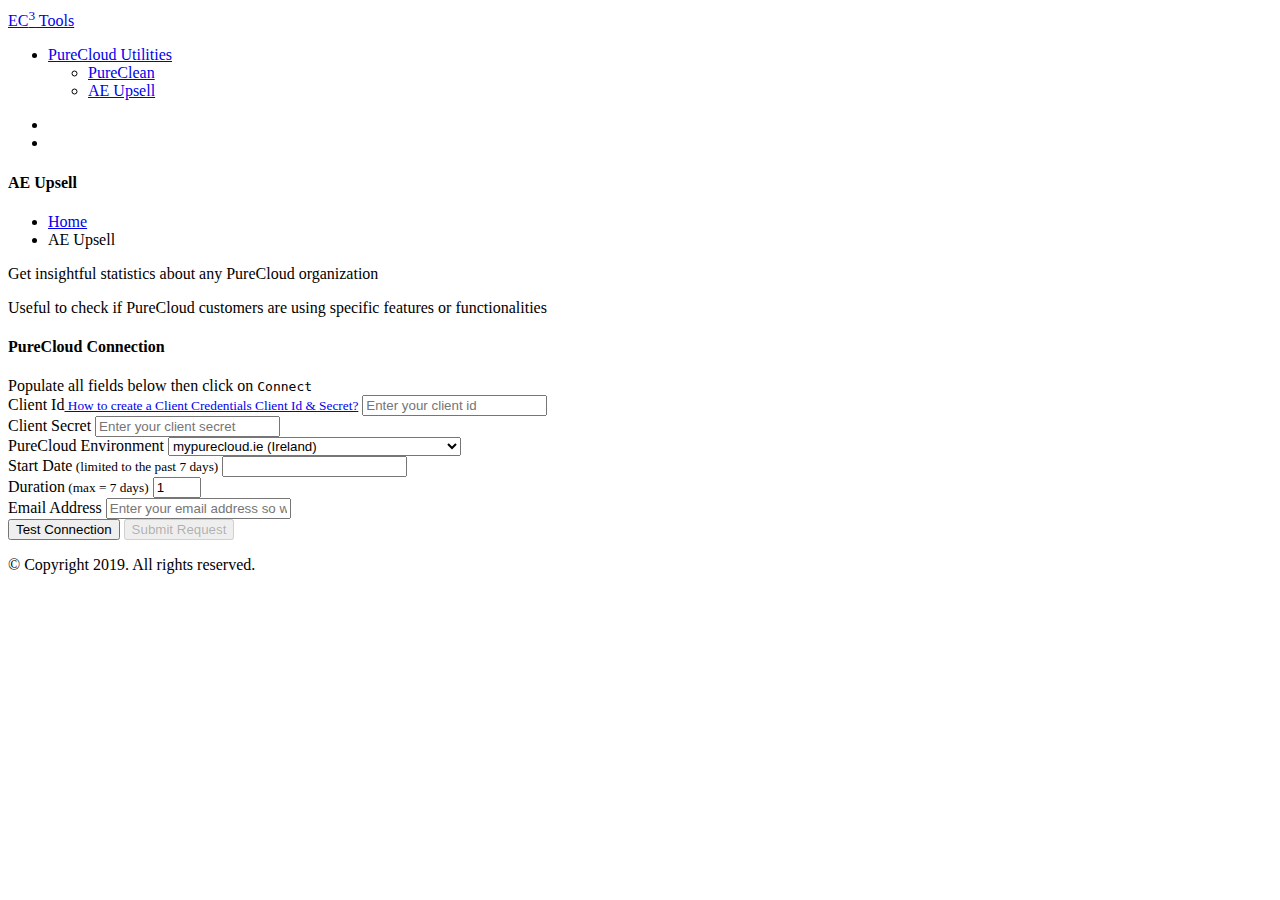
==== commit 48289b43: "Remove PureCloud Objects" ====
--- a/aeupsell.html
+++ b/aeupsell.html
@@ -147,352 +147,6 @@
                         </form>
                     </div>
                 </div>
-                <div class="mt-5 mb-5 card card-bordered" id="pureCloudObjects">
-                    <div class="card-body">
-                        <h4 class="header-title">PureCloud Objects</h4>
-                        <small class="text-muted">Click on an object category to view all objects for that category</small>
-                        <button id="refresh-all" type="button" class="btn btn-info">Refresh All Objects</button>
-                        <div id="purecloudaccordion" class="accordion accordion-s3 mt-3">
-                            <!-- Users -->
-                            <div class="card mb-3">
-                                <div class="card-header">
-                                    <a class="btn btn-link" data-toggle="collapse" href="#purecloudusersaccordion"><i class="ti-angle-right"></i> Users</a>
-                                </div>
-                                <div id="purecloudusersaccordion" class="collapse" data-parent="#purecloudaccordion">
-                                    <div class="card-body">
-                                        <button id="select-all-users" class="btn button-default mr-2">Select/Deselect All</button>
-                                        <button id="select-invert-users" class="btn button-default mr-2">Invert Selection</button>
-                                        <button id="delete-users" disabled type="button" class="btn btn-danger"><i class="ti-trash"></i> Delete Selected Users</button>
-                                        <table class="table table-striped table-hover table-sm">
-                                            <thead>
-                                                <tr>
-                                                    <th class="active">
-                                                        <input type="checkbox" class="select-all-users checkbox" name="select-all-users" />
-                                                    </th>
-                                                    <th class="success">Id</th>
-                                                    <th class="warning">Name</th>
-                                                    <th class="danger">Email Address</th>
-                                                </tr>
-                                            </thead>
-                                            <tbody id="users">
-                                            </tbody>
-                                        </table>
-                                        <div class="mt-5">
-                                        </div>
-                                    </div>
-                                </div>
-                            </div>
-                            <!-- Queues -->
-                            <div class="card mb-3">
-                                <div class="card-header">
-                                    <a class="btn btn-link" data-toggle="collapse" href="#purecloudaccordion-queues"><i class="ti-angle-right"></i> Queues</a>
-                                </div>
-                                <div id="purecloudaccordion-queues" class="collapse" data-parent="#purecloudaccordion">
-                                    <div class="card-body">
-                                        <button id="select-all-queues" class="btn button-default mr-2">Select/Deselect All</button>
-                                        <button id="select-invert-queues" class="btn button-default mr-2">Invert Selection</button>
-                                        <button id="delete-queues" disabled type="button" class="btn btn-danger"><i class="ti-trash"></i> Delete Selected Queues</button>
-                                        <table class="table table-striped table-hover table-sm">
-                                            <thead>
-                                                <tr>
-                                                    <th class="active">
-                                                        <input type="checkbox" class="select-all-queues checkbox" name="select-all-queues" />
-                                                    </th>
-                                                    <th class="success">Id</th>
-                                                    <th class="warning">Name</th>
-                                                </tr>
-                                            </thead>
-                                            <tbody id="queues">
-                                            </tbody>
-                                        </table>
-                                        <div class="mt-5">
-                                        </div>
-                                    </div>
-                                </div>
-                            </div>
-                            <!-- Skills -->
-                            <div class="card mb-3">
-                                <div class="card-header">
-                                    <a class="btn btn-link" data-toggle="collapse" href="#purecloudaccordion-skills"><i class="ti-angle-right"></i> Skills</a>
-                                </div>
-                                <div id="purecloudaccordion-skills" class="collapse" data-parent="#purecloudaccordion">
-                                    <div class="card-body">
-                                        <button id="select-all-skills" class="btn button-default mr-2">Select/Deselect All</button>
-                                        <button id="select-invert-skills" class="btn button-default mr-2">Invert Selection</button>
-                                        <button id="delete-skills" disabled type="button" class="btn btn-danger"><i class="ti-trash"></i> Delete Selected Skills</button>
-                                        <table class="table table-striped table-hover table-sm">
-                                            <thead>
-                                                <tr>
-                                                    <th class="active">
-                                                        <input type="checkbox" class="select-all-skills checkbox" name="select-all-skills" />
-                                                    </th>
-                                                    <th class="success">Id</th>
-                                                    <th class="warning">Name</th>
-                                                </tr>
-                                            </thead>
-                                            <tbody id="skills">
-                                            </tbody>
-                                        </table>
-                                        <div class="mt-5">
-                                        </div>
-                                    </div>
-                                </div>
-                            </div>
-                            <!-- Flows -->
-                            <div class="card mb-3">
-                                <div class="card-header">
-                                    <a class="btn btn-link" data-toggle="collapse" href="#purecloudaccordion-flows"><i class="ti-angle-right"></i> Flows (N/A)</a>
-                                </div>
-                                <!-- <div id="purecloudaccordion-flows" class="collapse" data-parent="#purecloudaccordion">
-                                    <div class="card-body">
-                                        <button id="select-all-flows" class="btn button-default mr-2">Select/Deselect All</button>
-                                        <button id="select-invert-flows" class="btn button-default mr-2">Invert Selection</button>
-                                        <button id="delete-flows" disabled type="button" class="btn btn-danger"><i class="ti-trash"></i> Delete Selected Flows</button>
-                                        <table class="table table-striped table-hover table-sm">
-                                            <thead>
-                                                <tr>
-                                                    <th class="active">
-                                                        <input type="checkbox" class="select-all-flows checkbox" name="select-all-flows" />
-                                                    </th>
-                                                    <th class="success">Id</th>
-                                                    <th class="warning">Name</th>
-                                                </tr>
-                                            </thead>
-                                            <tbody id="flows">
-                                            </tbody>
-                                        </table>
-                                        <div class="mt-5">
-                                        </div>
-                                    </div>
-                                </div> -->
-                            </div>
-                            <!-- Presence Definitions -->
-                            <div class="card mb-3">
-                                <div class="card-header">
-                                    <a class="btn btn-link" data-toggle="collapse" href="#purecloudaccordion-presenceDefinitions"><i class="ti-angle-right"></i> Custom Presence Definitions (Custom Statuses)</a>
-                                </div>
-                                <div id="purecloudaccordion-presenceDefinitions" class="collapse" data-parent="#purecloudaccordion">
-                                    <div class="card-body">
-                                        <button id="select-all-presenceDefinitions" class="btn button-default mr-2">Select/Deselect All</button>
-                                        <button id="select-invert-presenceDefinitions" class="btn button-default mr-2">Invert Selection</button>
-                                        <button id="delete-presenceDefinitions" disabled type="button" class="btn btn-danger"><i class="ti-trash"></i> Delete Selected Presence Definitions</button>
-                                        <table class="table table-striped table-hover table-sm">
-                                            <thead>
-                                                <tr>
-                                                    <th class="active">
-                                                        <input type="checkbox" class="select-all-presenceDefinitions checkbox" name="select-all-presenceDefinitions" />
-                                                    </th>
-                                                    <th class="success">Id</th>
-                                                    <th class="warning">Name</th>
-                                                </tr>
-                                            </thead>
-                                            <tbody id="presenceDefinitions">
-                                            </tbody>
-                                        </table>
-                                        <div class="mt-5">
-                                        </div>
-                                    </div>
-                                </div>
-                            </div>
-                            <!-- Wrap Up Codes -->
-                            <div class="card mb-3">
-                                <div class="card-header">
-                                    <a class="btn btn-link" data-toggle="collapse" href="#purecloudaccordion-wrapupcodes"><i class="ti-angle-right"></i> Wrap Up Codes</a>
-                                </div>
-                                <div id="purecloudaccordion-wrapupcodes" class="collapse" data-parent="#purecloudaccordion">
-                                    <div class="card-body">
-                                        <button id="select-all-wrapupcodes" class="btn button-default mr-2">Select/Deselect All</button>
-                                        <button id="select-invert-wrapupcodes" class="btn button-default mr-2">Invert Selection</button>
-                                        <button id="delete-wrapupcodes" disabled type="button" class="btn btn-danger"><i class="ti-trash"></i> Delete Selected Wrap Up Codes</button>
-                                        <table class="table table-striped table-hover table-sm">
-                                            <thead>
-                                                <tr>
-                                                    <th class="active">
-                                                        <input type="checkbox" class="select-all-wrapupcodes checkbox" name="select-all-wrapupcodes" />
-                                                    </th>
-                                                    <th class="success">Id</th>
-                                                    <th class="warning">Name</th>
-                                                </tr>
-                                            </thead>
-                                            <tbody id="wrapupcodes">
-                                            </tbody>
-                                        </table>
-                                        <div class="mt-5">
-                                        </div>
-                                    </div>
-                                </div>
-                            </div>
-                            <!-- Outbound Campaigns -->
-                            <div class="card mb-3">
-                                <div class="card-header">
-                                    <a class="btn btn-link" data-toggle="collapse" href="#purecloudaccordion-outboundCampaigns"><i class="ti-angle-right"></i> Outbound Campaigns</a>
-                                </div>
-                                <div id="purecloudaccordion-outboundCampaigns" class="collapse" data-parent="#purecloudaccordion">
-                                    <div class="card-body">
-                                        <button id="select-all-outboundCampaigns" class="btn button-default mr-2">Select/Deselect All</button>
-                                        <button id="select-invert-outboundCampaigns" class="btn button-default mr-2">Invert Selection</button>
-                                        <button id="delete-outboundCampaigns" disabled type="button" class="btn btn-danger"><i class="ti-trash"></i> Delete Selected Outbound Campaigns</button>
-                                        <table class="table table-striped table-hover table-sm">
-                                            <thead>
-                                                <tr>
-                                                    <th class="active">
-                                                        <input type="checkbox" class="select-all-outboundCampaigns checkbox" name="select-all-outboundCampaigns" />
-                                                    </th>
-                                                    <th class="success">Id</th>
-                                                    <th class="warning">Name</th>
-                                                </tr>
-                                            </thead>
-                                            <tbody id="outboundCampaigns">
-                                            </tbody>
-                                        </table>
-                                        <div class="mt-5">
-                                        </div>
-                                    </div>
-                                </div>
-                            </div>
-                            <!-- Scripts -->
-                            <div class="card mb-3">
-                                <div class="card-header">
-                                    <a class="btn btn-link" data-toggle="collapse" href="#purecloudaccordion-scripts"><i class="ti-angle-right"></i> Scripts</a>
-                                </div>
-                                <div id="purecloudaccordion-scripts" class="collapse" data-parent="#purecloudaccordion">
-                                    <div class="card-body">
-                                        <button id="select-all-scripts" class="btn button-default mr-2">Select/Deselect All</button>
-                                        <button id="select-invert-scripts" class="btn button-default mr-2">Invert Selection</button>
-                                        <button id="delete-scripts" disabled type="button" class="btn btn-danger"><i class="ti-trash"></i> Delete Selected Scripts</button>
-                                        <table class="table table-striped table-hover table-sm">
-                                            <thead>
-                                                <tr>
-                                                    <th class="active">
-                                                        <input type="checkbox" class="select-all-scripts checkbox" name="select-all-scripts" />
-                                                    </th>
-                                                    <th class="success">Id</th>
-                                                    <th class="warning">Name</th>
-                                                </tr>
-                                            </thead>
-                                            <tbody id="scripts">
-                                            </tbody>
-                                        </table>
-                                        <div class="mt-5">
-                                        </div>
-                                    </div>
-                                </div>
-                            </div>
-                            <!-- Web Chat Deployments -->
-                            <div class="card mb-3">
-                                <div class="card-header">
-                                    <a class="btn btn-link" data-toggle="collapse" href="#purecloudaccordion-webChatDeployments"><i class="ti-angle-right"></i> Web Chat Deployments</a>
-                                </div>
-                                <div id="purecloudaccordion-webChatDeployments" class="collapse" data-parent="#purecloudaccordion">
-                                    <div class="card-body">
-                                        <button id="select-all-webChatDeployments" class="btn button-default mr-2">Select/Deselect All</button>
-                                        <button id="select-invert-webChatDeployments" class="btn button-default mr-2">Invert Selection</button>
-                                        <button id="delete-webChatDeployments" disabled type="button" class="btn btn-danger"><i class="ti-trash"></i> Delete Selected Web Chat Deployments</button>
-                                        <table class="table table-striped table-hover table-sm">
-                                            <thead>
-                                                <tr>
-                                                    <th class="active">
-                                                        <input type="checkbox" class="select-all-webChatDeployments checkbox" name="select-all-webChatDeployments" />
-                                                    </th>
-                                                    <th class="success">Id</th>
-                                                    <th class="warning">Name</th>
-                                                </tr>
-                                            </thead>
-                                            <tbody id="webChatDeployments">
-                                            </tbody>
-                                        </table>
-                                        <div class="mt-5">
-                                        </div>
-                                    </div>
-                                </div>
-                            </div>
-                            <!-- Recordings -->
-                            <div class="card mb-3">
-                                <div class="card-header">
-                                    <a class="btn btn-link" data-toggle="collapse" href="#purecloudaccordion-recordings"><i class="ti-angle-right"></i> Recordings (N/A)</a>
-                                </div>
-                                <!-- <div id="purecloudaccordion-recordings" class="collapse" data-parent="#purecloudaccordion">
-                                    <div class="card-body">
-                                        <button id="select-all-recordings" class="btn button-default mr-2">Select/Deselect All</button>
-                                        <button id="select-invert-recordings" class="btn button-default mr-2">Invert Selection</button>
-                                        <button id="delete-recordings" disabled type="button" class="btn btn-danger"><i class="ti-trash"></i> Delete Selected Recordings</button>
-                                        <table class="table table-striped table-hover table-sm">
-                                            <thead>
-                                                <tr>
-                                                    <th class="active">
-                                                        <input type="checkbox" class="select-all-recordings checkbox" name="select-all-recordings" />
-                                                    </th>
-                                                    <th class="success">Id</th>
-                                                    <th class="warning">Name</th>
-                                                </tr>
-                                            </thead>
-                                            <tbody id="recordings">
-                                            </tbody>
-                                        </table>
-                                        <div class="mt-5">
-                                        </div>
-                                    </div>
-                                </div> -->
-                            </div>
-                            <!-- Divisions -->
-                            <div class="card mb-3">
-                                <div class="card-header">
-                                    <a class="btn btn-link" data-toggle="collapse" href="#purecloudaccordion-divisions"><i class="ti-angle-right"></i> Divisions (N/A)</a>
-                                </div>
-                                <!-- <div id="purecloudaccordion-divisions" class="collapse" data-parent="#purecloudaccordion">
-                                    <div class="card-body">
-                                        <button id="select-all-divisions" class="btn button-default mr-2">Select/Deselect All</button>
-                                        <button id="select-invert-divisions" class="btn button-default mr-2">Invert Selection</button>
-                                        <button id="delete-divisions" disabled type="button" class="btn btn-danger"><i class="ti-trash"></i> Delete Selected Divisions</button>
-                                        <table class="table table-striped table-hover table-sm">
-                                            <thead>
-                                                <tr>
-                                                    <th class="active">
-                                                        <input type="checkbox" class="select-all-divisions checkbox" name="select-all-divisions" />
-                                                    </th>
-                                                    <th class="success">Id</th>
-                                                    <th class="warning">Name</th>
-                                                </tr>
-                                            </thead>
-                                            <tbody id="divisions">
-                                            </tbody>
-                                        </table>
-                                        <div class="mt-5">
-                                        </div>
-                                    </div>
-                                </div> -->
-                            </div>
-                            <!-- Data Actions -->
-                            <div class="card mb-3">
-                                <div class="card-header">
-                                    <a class="btn btn-link" data-toggle="collapse" href="#purecloudaccordion-dataactions"><i class="ti-angle-right"></i> Published Data Actions</a>
-                                </div>
-                                <div id="purecloudaccordion-dataactions" class="collapse" data-parent="#purecloudaccordion">
-                                    <div class="card-body">
-                                        <button id="select-all-dataactions" class="btn button-default mr-2">Select/Deselect All</button>
-                                        <button id="select-invert-dataactions" class="btn button-default mr-2">Invert Selection</button>
-                                        <button id="delete-dataactions" disabled type="button" class="btn btn-danger"><i class="ti-trash"></i> Delete Selected Data Actions</button>
-                                        <table class="table table-striped table-hover table-sm">
-                                            <thead>
-                                                <tr>
-                                                    <th class="active">
-                                                        <input type="checkbox" class="select-all-dataactions checkbox" name="select-all-dataactions" />
-                                                    </th>
-                                                    <th class="success">Id</th>
-                                                    <th class="warning">Name</th>
-                                                </tr>
-                                            </thead>
-                                            <tbody id="dataactions">
-                                            </tbody>
-                                        </table>
-                                        <div class="mt-5">
-                                        </div>
-                                    </div>
-                                </div>
-                            </div>
-                        </div>
-                    </div>
-                </div>
             </div>
         </div>
         <!-- main content area end -->
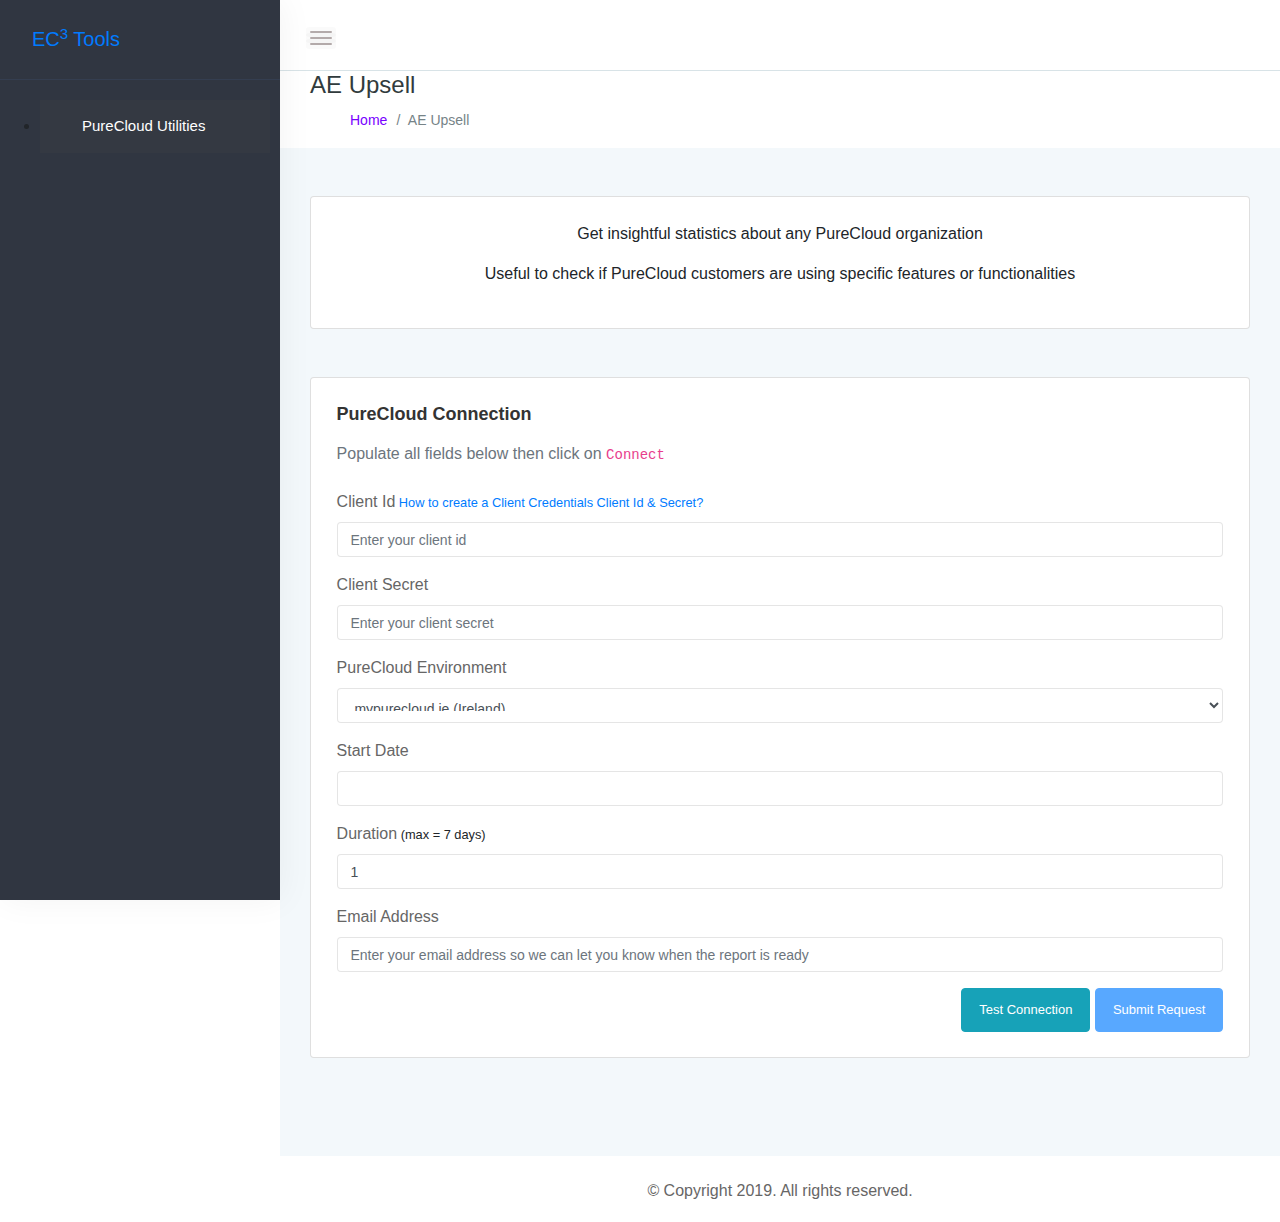
==== commit 72ecc05b: "Minor changes" ====
--- a/aeupsell.html
+++ b/aeupsell.html
@@ -49,7 +49,7 @@
                                 <a href="javascript:void(0)" aria-expanded="true"><i class="ti-desktop"></i><span>PureCloud Utilities</span></a>
                                 <ul class="collapse">
                                     <li><a href="pureclean.html">PureClean</a></li>
-                                    <li class="active"><a href="aeupsell.html">AE Upsell</a></li>
+                                    <li class="active bg-secondary"><a href="aeupsell.html">AE Upsell</a></li>
                                 </ul>
                             </li>
                         </ul>
@@ -127,7 +127,7 @@
                                 </select>
                             </div>
                             <div class="form-group">
-                                <label for="startDate">Start Date</label><small> (limited to the past 7 days)</small>
+                                <label for="startDate">Start Date</label>
                                 <input data-provide="datepicker" required class="form-control" name="startDate" id="startDate">
                             </div>
                             <div class="form-group">
@@ -216,7 +216,6 @@
         // Initialize DatePicker control (https://bootstrap-datepicker.readthedocs.io/en/latest/)
         $("#startDate").datepicker({
             format: "yyyy/mm/dd",
-            startDate: "-6d",     // Limit to today and the last 6 days
             endDate: "+0d",       // No future dates
             autoclose: true,      // Close after selecting date
             weekStart: 1          // weeks start on Mondays
--- a/assets/css/styles.css
+++ b/assets/css/styles.css
@@ -0,0 +1,2798 @@
+/*--------------------------------------------
+
+    Template Name: srtdash - Bootstrap 4 Admin and Ui Kit
+    Template URI: http://tf.itech-theme.com/srtdash-preview
+    Description: This is Bootstrap 4 Admin Template and Ui Kit
+    Author: cdibrandstudio
+    Author https://themeforest.net/user/cdibrandstudio
+    Version: 1.0
+
+----------------------------------------------
+
+    CSS INDEX
+    ===================
+
+    1. Core Css
+    2. Dashboard One
+        2.1 Sidebar Menu
+            2.1.1 Horizontal Menu
+        2.2 Header Area
+        2.3 Page Title Area
+        2.4 Fact Area
+        2.5 Overview
+        2.6 Market value
+        2.7 Live Crypto Price
+        2.8 Trading History
+        2.9 Letest Post
+    3. Dashboard Two
+    4. Dashboard Three
+    5. Bar Chart
+    6. Line Chart
+    7. Pie Chart
+    8. Accroding
+    9. Alert
+   10. Badge
+   11. Button
+   12. Cards
+   13. Dropdown Button
+   14. List Group
+   15. Modal
+   16. Pagination
+   17. Form
+   18. Icons
+   19. Table Basic
+   20. Datatable
+   21. Map
+   22. Invoice
+   23. Login
+   24. Pricing
+   25. 404 Page
+   26. Offset Sidebar
+
+-----------------------------------------------------------------------------------*/
+
+
+/*------------------------- 1. Core Css -------------------*/
+
+.page-container {
+    width: 100%;
+    height: 100%;
+    min-height: 100vh;
+    padding-left: 280px;
+    -webkit-transition: padding-left 0.3s ease 0s;
+    transition: padding-left 0.3s ease 0s;
+}
+
+.sbar_collapsed.page-container {
+    padding-left: 0;
+}
+
+.card {
+    border: none;
+    border-radius: 4px;
+    background-color: #fff;
+    -webkit-transition: all 0.3s ease 0s;
+    transition: all 0.3s ease 0s;
+}
+
+.card:hover {
+    box-shadow: 0 5px 30px rgba(0, 0, 0, 0.02);
+}
+
+.card-body {
+    padding: 25.6px;
+    padding: 1.6rem;
+}
+
+.h-full {
+    height: 100%;
+}
+
+.main-content {
+    width: 100%;
+    background: #F3F8FB;
+}
+
+.main-content-inner {
+    padding: 0 30px 50px;
+}
+
+/*------------------------- END Core Css -------------------*/
+
+
+/*-------------------- 2.1 Sidebar Menu -------------------*/
+
+.sidebar-menu {
+    position: fixed;
+    left: 0;
+    top: 0;
+    z-index: 99;
+    height: 100vh;
+    width: 280px;
+    overflow: hidden;
+    background: #303641;
+    box-shadow: 2px 0 32px rgba(0, 0, 0, 0.05);
+    -webkit-transition: all 0.3s ease 0s;
+    transition: all 0.3s ease 0s;
+}
+
+.sbar_collapsed .sidebar-menu {
+    left: -280px;
+}
+
+.main-menu {
+    height: calc(100% - 100px);
+    overflow: hidden;
+    padding: 20px 10px 0 0;
+    -webkit-transition: all 0.3s ease 0s;
+    transition: all 0.3s ease 0s;
+}
+
+.menu-inner {
+    overflow-y: scroll;
+    height: 100%;
+}
+
+.slimScrollBar {
+    background: #fff!important;
+    opacity: 0.1!important;
+}
+
+.sidebar-header {
+    padding: 19px 32px 20px;
+    background: #303641;
+    border-bottom: 1px solid #343e50;
+}
+.sidebar-menu .logo{
+    text-align: center;
+}
+.logo a {
+    display: inline-block;
+    max-width: 120px;
+}
+
+.metismenu >li >a {
+    padding-left: 32px!important;
+}
+.metismenu li a {
+    position: relative;
+    display: block;
+    color: #8d97ad;
+    font-size: 15px;
+    text-transform: capitalize;
+    padding: 15px 15px;
+    letter-spacing: 0;
+    font-weight: 400;
+}
+
+.metismenu li a i {
+    color: #6a56a5;
+    -webkit-transition: all 0.3s ease 0s;
+    transition: all 0.3s ease 0s;
+}
+
+.metismenu li a:after {
+    position: absolute;
+    content: '\f107';
+    font-family: fontawesome;
+    right: 15px;
+    top: 12px;
+    color: #8d97ad;
+    font-size: 20px;
+}
+
+.metismenu li.active>a:after {
+    content: '\f106';
+}
+
+.metismenu li a:only-child:after {
+    content: '';
+}
+
+.metismenu li a span {
+    margin-left: 10px;
+}
+
+.metismenu li.active>a,
+.metismenu li:hover>a {
+    color: #fff;
+}
+
+.metismenu li li a {
+    padding: 8px 20px;
+}
+
+.metismenu li ul {
+    padding-left: 37px;
+}
+
+.metismenu >li:hover>a,
+.metismenu >li.active>a {
+    color: #fff;
+    background: #343942;
+}
+
+.metismenu li:hover>a,
+.metismenu li.active>a {
+    color: #fff;
+}
+
+.metismenu li:hover>a i,
+.metismenu li.active>a i {
+    color: #fff;
+}
+
+.metismenu li li a:after {
+    top: 6px;
+}
+
+/*-------------------- END Sidebar Menu -------------------*/
+
+
+/*-------------------- 2.1.1 Horizontal Menu -------------------*/
+
+.body-bg {
+    background: #F3F8FB;
+}
+
+.horizontal-main-wrapper {
+    min-height: 100vh;
+}
+
+.horizontal-main-wrapper .container {
+    max-width: 1440px;
+}
+
+.horizontal-main-wrapper .header-area,
+.horizontal-main-wrapper .mainheader-area {
+    padding-left: 0;
+    padding-right: 0;
+}
+
+.horizontal-main-wrapper .main-content-inner {
+    padding: 0 0 50px;
+}
+
+.mainheader-area .notification-area {
+    -webkit-transform: translateY(-11px);
+            transform: translateY(-11px);
+}
+
+.mainheader-area {
+    background: #fff;
+    border-bottom: 1px solid #f3f8fb;
+    padding-left: 15px;
+    position: relative;
+    z-index: 99;
+}
+
+.mainheader-area .logo a span {
+    color: #843df9;
+}
+
+.horizontal-menu {
+    position: relative;
+}
+
+.horizontal-menu ul li {
+    display: inline-block;
+    position: relative;
+}
+
+.horizontal-menu ul li a {
+    display: block;
+    font-size: 13px;
+    padding: 10px 20px;
+    color: #000000;
+    text-transform: capitalize;
+}
+
+.horizontal-menu ul li:hover>a,
+.horizontal-menu ul li.active>a {
+    color: #007BFF;
+}
+
+.horizontal-menu nav>ul>li:first-child>a {
+    padding-left: 0;
+}
+
+.horizontal-menu ul li a i {
+    margin-right: 5px;
+}
+
+.horizontal-menu .submenu {
+    position: absolute;
+    left: 0;
+    top: 100%;
+    z-index: 99;
+    width: 200px;
+    background: #fff;
+    opacity: 0;
+    visibility: hidden;
+    border-top: 4px solid #007BFF;
+    border-radius: 3px;
+    box-shadow: 0 2px 15px rgba(0, 0, 0, 0.03);
+}
+
+.horizontal-menu .submenu li {
+    display: block;
+}
+
+.horizontal-menu ul li:hover>.submenu {
+    opacity: 1;
+    visibility: visible;
+}
+
+.horizontal-menu .mega-menu {
+    position: inherit;
+}
+
+.horizontal-menu .mega-menu .submenu {
+    width: 100%;
+    max-width: 900px;
+}
+
+.horizontal-menu .mega-menu .submenu li {
+    display: inline-block;
+    width: calc(100% * (1/3) - 5px);
+}
+
+.header-bottom .search-box input {
+    max-width: 350px;
+    width: 100%;
+}
+
+/* mobile menu */
+
+.slicknav_menu {
+    background: #8255f7;
+    padding: 0;
+    margin-top: 20px;
+}
+
+.slicknav_menu>a {
+    display: block;
+    width: 100%;
+    padding: 15px;
+    margin: 0;
+    background: transparent;
+}
+
+.slicknav_menu .slicknav_icon {
+    float: right;
+}
+
+.slicknav_menu .slicknav_icon-bar {
+    box-shadow: none;
+}
+
+.slicknav_menu .slicknav_menutxt {
+    font-weight: 500;
+    text-shadow: none;
+}
+
+.slicknav_nav .slicknav_row,
+.slicknav_nav a {
+    text-transform: capitalize;
+}
+
+.slicknav_nav .slicknav_row:hover {
+    border-radius: 0;
+    background: #8e66f7;
+}
+
+.slicknav_nav li i {
+    width: 26px;
+    display: inline-block;
+}
+
+.slicknav_nav .slicknav_item .slicknav_arrow {
+    float: right;
+}
+
+/*-------------------- END Horizontal Menu -------------------*/
+
+
+/*-------------------- 2.2 Header Area -------------------*/
+
+.header-area {
+    padding: 15px 30px;
+    background: #fff;
+    border-bottom: 1px solid #d8e3e7;
+}
+
+.nav-btn {
+    margin-right: 30px;
+    margin-top: 10px;
+    cursor: pointer;
+}
+
+.nav-btn span {
+    display: block;
+    width: 22px;
+    height: 2px;
+    background: #b3aaaa;
+    margin: 4px 0;
+    border-radius: 15px;
+    -webkit-transition: all 0.3s ease 0s;
+    transition: all 0.3s ease 0s;
+    box-shadow: 0 0 0 4px rgba(99, 96, 96, 0.03);
+}
+
+.sbar_collapsed .nav-btn span:nth-child(2) {
+    opacity: 0;
+}
+
+.sbar_collapsed .nav-btn span:first-child {
+    -webkit-transform: rotate(45deg)translate(5px, 5px);
+            transform: rotate(45deg)translate(5px, 5px);
+}
+
+.sbar_collapsed .nav-btn span:last-child {
+    -webkit-transform: rotate(-45deg)translate(3px, -3px);
+            transform: rotate(-45deg)translate(3px, -3px);
+}
+
+.search-box form {
+    position: relative;
+}
+
+.search-box input {
+    width: 350px;
+    border-radius: 33px;
+    border: none;
+    height: 40px;
+    padding-left: 20px;
+    padding-right: 40px;
+    letter-spacing: 0;
+    background: #f3eeff;
+}
+
+.search-box input::-webkit-input-placeholder {
+    color: #b1a7a7;
+}
+
+.search-box input::-moz-placeholder {
+    color: #b1a7a7;
+}
+
+.search-box input:-ms-input-placeholder {
+    color: #b1a7a7;
+}
+
+.search-box form i {
+    position: absolute;
+    right: 21px;
+    top: 14px;
+    font-size: 14px;
+    color: #b1a7a7;
+}
+
+
+/* notification-area */
+
+.notification-area {
+    -webkit-user-select: none;
+       -moz-user-select: none;
+        -ms-user-select: none;
+            user-select: none;
+    position: relative;
+    z-index: 1;
+}
+
+.notification-area li {
+    display: inline-block;
+    margin-left: 20px;
+    cursor: pointer;
+    -webkit-user-select: none;
+       -moz-user-select: none;
+        -ms-user-select: none;
+            user-select: none;
+}
+
+.notification-area li.settings-btn.active i {
+    color: #007BFF;
+}
+
+.notification-area li>i {
+    font-size: 26px;
+    color: #bdbcbc;
+    vertical-align: middle;
+    text-shadow: 0 0 8px rgba(0, 0, 0, 0.12);
+    -webkit-transition: color 0.3s ease 0s;
+    transition: color 0.3s ease 0s;
+}
+
+.notification-area li:hover>i,
+.dropdown.show>i {
+    color: var(--primary-color);
+}
+
+.notification-area li i>span {
+    position: absolute;
+    right: -5px;
+    top: -7px;
+    font-family: 'Poppins', sans-serif;
+    font-size: 10px;
+    font-weight: 600;
+    color: #fff;
+    background: var(--primary-color);
+    height: 20px;
+    width: 20px;
+    border-radius: 50%;
+    text-align: center;
+    line-height: 20px;
+    padding-left: 2px;
+}
+
+.notify-box {
+    width: 350px;
+    border-radius: 10px;
+    overflow: hidden;
+    padding: 0;
+    margin: 0;
+}
+
+.notify-title {
+    background: var(--primary-color);
+    display: block;
+    padding: 18px 30px;
+    color: #fff;
+    font-size: 15px;
+    letter-spacing: 0;
+    overflow: hidden;
+}
+
+.notify-title a {
+    display: inline-block;
+    color: #ffee1d;
+    font-size: 13px;
+    text-decoration: underline;
+}
+
+.nofity-list {
+    padding: 30px 0;
+}
+
+.nofity-list a {
+    padding: 0 30px;
+    display: block;
+    margin-bottom: 20px;
+    border-bottom: 1px solid #f5f2f2;
+    padding-bottom: 15px;
+}
+
+.nofity-list a:last-child {
+    margin-bottom: 0;
+    border-bottom: none;
+}
+
+.notify-thumb {
+    float: left;
+    margin-right: 20px;
+}
+
+.notify-thumb i {
+    height: 50px;
+    width: 50px;
+    line-height: 50px;
+    display: block;
+    border-radius: 50%;
+    text-align: center;
+    color: #fff;
+    font-size: 23px;
+}
+
+.notify-text {
+    overflow: hidden;
+}
+
+.notify-text p {
+    font-size: 14px;
+    color: #4e4e4e;
+    line-height: 22px;
+    margin-bottom: 4px;
+}
+
+.notify-text span {
+    letter-spacing: 0;
+    color: #272626;
+    font-size: 11px;
+    font-weight: 300;
+}
+
+/* notify envelope */
+
+.expanded .notification-area li#full-view-exit {
+    display: inline-block;
+}
+
+.notification-area li#full-view-exit {
+    display: none;
+}
+
+.expanded .notification-area li#full-view {
+    display: none;
+}
+
+.notification-area li#full-view {
+    display: inline-block;
+}
+
+.nt-enveloper-box .notify-text p {
+    margin-bottom: 0;
+}
+
+.notify-text span.msg {
+    display: block;
+    font-size: 12px;
+    color: #4e4e4e;
+    line-height: 22px;
+    margin-bottom: 4px;
+    font-weight: 400;
+}
+
+.notify-thumb img {
+    width: 60px;
+    height: 60px;
+    border-radius: 50%;
+    margin-top: 4px;
+}
+
+/*-------------------- END Header Area -------------------*/
+
+/*-------------------- 2.3 Page Title Area -------------------*/
+
+.page-title-area {
+    padding: 0 30px;
+    background: #fff;
+    position: relative;
+}
+
+.page-title-area:before {
+    content: '';
+    position: absolute;
+    left: 0;
+    top: 50%;
+    width: 4px;
+    height: 36px;
+    background: var(--primary-color);
+    -webkit-transform: translateY(-50%);
+            transform: translateY(-50%);
+}
+
+.page-title {
+    font-size: 24px;
+    font-weight: 300;
+    color: #313b3d;
+    letter-spacing: 0;
+    margin-right: 30px;
+}
+
+ul.breadcrumbs {
+    margin-top: 4px;
+}
+
+.breadcrumbs li {
+    display: inline-block;
+}
+
+.breadcrumbs li a,
+.breadcrumbs li span {
+    display: block;
+    font-size: 14px;
+    font-weight: 400;
+    color: #7801ff;
+    letter-spacing: 0;
+    margin-right: 16px;
+    position: relative;
+}
+
+.breadcrumbs li a:before {
+    content: '/';
+    color: #768387;
+    position: absolute;
+    right: -13px;
+    top: 0;
+}
+
+.breadcrumbs li span {
+    margin-right: 0;
+    color: #768387;
+    text-transform: capitalize;
+}
+
+.user-profile {
+    margin-right: -30px;
+    display: -webkit-box;
+    display: -ms-flexbox;
+    display: flex;
+    -webkit-box-align: center;
+        -ms-flex-align: center;
+            align-items: center;
+    -ms-flex-wrap: wrap;
+        flex-wrap: wrap;
+    background: -webkit-linear-gradient(left, #8914fe 0%, #8063f5 100%);
+    background: linear-gradient(to right, #8914fe 0%, #8063f5 100%);
+    padding: 17px 38px;
+    position: relative;
+}
+
+.user-profile img.avatar {
+    height: 35px;
+    width: 35px;
+    border-radius: 50%;
+    margin-right: 12px;
+}
+
+.user-name {
+    font-size: 17px;
+    font-weight: 500;
+    color: #fff;
+    letter-spacing: 0;
+    cursor: pointer;
+    -webkit-user-select: none;
+       -moz-user-select: none;
+        -ms-user-select: none;
+            user-select: none;
+}
+
+.user-name i {
+    margin-left: 10px;
+    font-size: 21px;
+    vertical-align: middle;
+    position: relative;
+}
+
+.notification-area .dropdown-toggle,
+.user-name.dropdown-toggle {
+    position: relative;
+}
+
+.notification-area .dropdown-toggle:after,
+.user-name.dropdown-toggle:after {
+    display: none;
+}
+
+.notification-area .dropdown-menu,
+.user-profile .dropdown-menu {
+    background: #fff;
+    border: none;
+    -webkit-transform: none!important;
+            transform: none!important;
+    top: 130%!important;
+    right: 30px!important;
+    left: auto!important;
+    -webkit-transition: all 0.3s ease 0s;
+    transition: all 0.3s ease 0s;
+    display: block!important;
+    visibility: hidden;
+    opacity: 0;
+}
+
+.notification-area .dropdown-menu.show,
+.user-profile .dropdown-menu.show {
+    top: 100%!important;
+}
+
+.notification-area .dropdown-menu.show,
+.user-profile .dropdown-menu.show {
+    top: 100%!important;
+    visibility: visible;
+    opacity: 1;
+    box-shadow: 0 0 45px 0 rgba(131, 23, 254, 0.06);
+}
+
+.user-profile .dropdown-menu a {
+    font-size: 14px;
+    color: #8a8a8a;
+    letter-spacing: 0;
+    font-weight: 500;
+    padding: 4px 120px;
+    padding-left: 25px;
+}
+
+.user-profile .dropdown-menu a:hover {
+    background: #f8f9fa;
+    color: #2942fa;
+}
+
+/*-------------------- END Page Title Area -------------------*/
+
+
+/*-------------------- 2.4 Fact Area ------------------- */
+
+.single-report {
+    background: #fff;
+    overflow: hidden;
+    position: relative;
+}
+
+.s-report-inner {
+    padding-left: 85px;
+}
+
+.single-report .icon {
+    font-size: 32px;
+    color: #fff;
+    background: var(--primary-color);
+    height: 95px;
+    width: 100px;
+    text-align: right;
+    padding-top: 40px;
+    padding-right: 22px;
+    border-radius: 50%;
+    position: absolute;
+    left: -39px;
+    top: -30px;
+}
+
+.s-report-title {
+    margin-bottom: 25px;
+}
+
+.header-title {
+    font-family: 'Lato', sans-serif;
+    font-size: 18px;
+    font-weight: 600;
+    letter-spacing: 0;
+    color: #333;
+    text-transform: capitalize;
+    margin-bottom: 17px;
+}
+
+.single-report p {
+    font-size: 12px;
+    font-weight: 700;
+    color: #565656;
+    background: #ececec;
+    letter-spacing: 0;
+    padding: 0 9px;
+    height: 20px;
+    line-height: 20px;
+}
+
+.single-report h2 {
+    font-size: 26px;
+    color: #565656;
+    font-weight: 500;
+    letter-spacing: 0;
+}
+
+.single-report span {
+    font-size: 15px;
+    font-weight: 600;
+    color: #565656;
+    letter-spacing: 0;
+}
+
+.highcharts-exporting-group {
+    display: none;
+}
+
+/*-------------------- END Fact Area ------------------- */
+
+
+/*-------------------- 2.5 Overview ------------------- */
+
+.custome-select {
+    font-size: 13px;
+    color: #565656;
+    font-weight: 500;
+    letter-spacing: 0;
+}
+
+.border-0 {
+    border: none;
+}
+
+#verview-shart {
+    height: 400px;
+}
+
+#verview-shart-license-text,
+#coin_distribution-license-text {
+    display: none;
+}
+
+#coin_distribution-wrapper {
+    height: 400px!important;
+    margin-top: -30px;
+}
+
+#coin_distribution-menu {
+    display: none;
+}
+
+
+/*-------------------- END Overview ------------------- */
+
+
+/*-------------------- 2.6 Market value ------------------- */
+
+.market-status-table {
+    overflow: hidden;
+}
+
+table.dbkit-table {
+    width: 100%;
+}
+
+table.dbkit-table tr {
+    display: -webkit-box;
+    display: -ms-flexbox;
+    display: flex;
+    -ms-flex-wrap: nowrap;
+        flex-wrap: nowrap;
+    -webkit-box-align: center;
+        -ms-flex-align: center;
+            align-items: center;
+    -webkit-box-pack: justify;
+        -ms-flex-pack: justify;
+            justify-content: space-between;
+    height: 71px;
+    border: 1px solid transparent;
+    padding: 0 30px;
+    margin: 20px 2px 6px;
+    background: #f5f8f9;
+}
+
+table.dbkit-table tr th,
+table.dbkit-table tr td {
+    border-top: none!important;
+}
+
+table.dbkit-table tr:hover {
+    border-color: #e4e2f5;
+}
+
+table.dbkit-table tr td {
+    font-size: 16px;
+    font-weight: 400;
+    letter-spacing: 0;
+    color: #616161;
+    min-width: 141px;
+}
+
+.mv-icon img {
+    max-width: 29px;
+}
+
+.trends {
+    text-align: center;
+}
+
+.stats-chart {
+    text-align: center;
+    max-width: 75px;
+}
+
+.stats-chart canvas {
+    margin: auto;
+}
+
+.buy img,
+.sell img {
+    margin-left: 10px;
+}
+
+/*-------------------- END Market value ------------------- */
+
+
+/*-------------------- 2.7 Live Crypto Price ------------------- */
+
+.cripto-live ul li {
+    margin-bottom: 27px;
+    font-size: 16px;
+    font-weight: 500;
+    color: #565656;
+    letter-spacing: 0;
+}
+
+.cripto-live ul li:last-child {
+    margin-bottom: 0;
+}
+
+.cripto-live ul li .icon {
+    display: inline-block;
+    height: 30px;
+    width: 30px;
+    margin-right: 10px;
+    border-radius: 50%;
+    font-size: 16px;
+    font-weight: 700;
+    color: #fff;
+    background: #ffd615;
+    text-align: center;
+    line-height: 30px;
+    text-transform: uppercase;
+}
+
+.cripto-live ul li .icon.l {
+    background: #08bfc1;
+}
+
+.cripto-live ul li .icon.d {
+    background: #4cff63;
+}
+
+.cripto-live ul li .icon.e {
+    background: #8a7fe2;
+}
+
+.cripto-live ul li .icon.t {
+    background: #95b36e;
+}
+
+.cripto-live ul li span {
+    display: block;
+    width: 50%;
+    float: right;
+}
+
+.cripto-live ul li span i {
+    color: #2fd444;
+    margin-right: 10px;
+}
+
+.cripto-live ul li span i.fa-long-arrow-down {
+    color: #ff0e0e;
+}
+
+/*-------------------- END Live Crypto Price ------------------- */
+
+
+/*-------------------- 2.8 Trading History ------------------- */
+
+.trd-history-tabs ul li a {
+    font-size: 15px;
+    font-weight: 500;
+    color: #b0b0b0;
+    letter-spacing: 0;
+    margin: 0 15px;
+    display: block;
+    border-bottom: 2px solid transparent;
+    padding-bottom: 7px;
+}
+
+.trd-history-tabs ul li a:hover,
+.trd-history-tabs ul li a.active {
+    border-bottom: 2px solid #731ffd;
+    padding-bottom: 7px;
+    color: #565656;
+}
+
+/*-------------------- END Trading History ------------------- */
+
+
+/*-------------------- 2.9 Letest Post ------------------- */
+
+.single-post {
+    margin-bottom: 34px;
+    display: -webkit-box;
+    display: -ms-flexbox;
+    display: flex;
+    -ms-flex-wrap: wrap;
+        flex-wrap: wrap;
+    -webkit-box-pack: justify;
+        -ms-flex-pack: justify;
+            justify-content: space-between;
+}
+
+.lts-thumb {
+    -ms-flex-preferred-size: calc(40% - 10px);
+        flex-basis: calc(40% - 10px);
+}
+
+.lts-content {
+    -ms-flex-preferred-size: calc(60% - 10px);
+        flex-basis: calc(60% - 10px);
+}
+
+.lts-content span {
+    font-size: 16px;
+    font-weight: 600;
+    color: #565656;
+    letter-spacing: 0;
+}
+
+.lts-content h2 a {
+    display: block;
+    font-size: 20px;
+    font-weight: 700;
+    color: #565656;
+    letter-spacing: 0;
+    margin-bottom: 16px;
+}
+
+.lts-content h2 a:hover {
+    color: #6d65dc;
+}
+
+.lts-content p {
+    font-size: 15px;
+    font-weight: 400;
+    color: #565656;
+}
+
+.input-form {
+    position: relative;
+}
+
+.input-form input {
+    height: 80px;
+    width: 100%;
+    padding-left: 50px;
+    border: none;
+    box-shadow: 0 0 41px rgba(67, 54, 251, 0.05);
+}
+
+.input-form span {
+    position: absolute;
+    right: 0;
+    top: 0;
+    height: 100%;
+    width: 125px;
+    background: var(--primary-color);
+    text-align: center;
+    line-height: 80px;
+    font-weight: 600;
+    color: #fff;
+    letter-spacing: 0;
+    font-size: 19px;
+}
+
+.exhcange-rate {
+    padding: 38px;
+    background: #f7fafb;
+}
+
+.exhcange-rate .exchange-devider {
+    text-align: center;
+    font-size: 30px;
+    color: #686868;
+    letter-spacing: 0;
+    font-weight: 600;
+    margin: 24px 0;
+}
+
+.exchange-btn button {
+    width: 100%;
+    margin-top: 20px;
+    height: 79px;
+    background: var(--primary-color);
+    color: #fff;
+    letter-spacing: 0;
+    font-weight: 700;
+    border: none;
+    border-radius: 2px;
+    font-size: 18px;
+    outline: none;
+    -webkit-transition: all 0.3s ease 0s;
+    transition: all 0.3s ease 0s;
+}
+
+.exchange-btn button:hover {
+    background: #3c34ab;
+}
+
+.footer-area {
+    text-align: center;
+    padding: 23px 0 19px;
+    background: #fff;
+}
+
+.footer-area p {
+    color: #676666;
+    margin-bottom: 0;
+}
+
+/*-------------------- END Letest Post ------------------- */
+
+
+/*-------------------- 3. Dashboard Two ------------------- */
+
+.sales-style-two .single-report {
+    background: #fff;
+    overflow: hidden;
+    position: relative;
+    padding: 10px 15px 10px;
+}
+
+#visitor_graph {
+    height: 400px;
+}
+
+
+
+/* Todays Order List */
+
+.dbkit-table .heading-td td {
+    color: #444;
+    font-weight: 500;
+}
+
+.pagination_area ul li {
+    display: inline-block;
+}
+
+.pagination_area ul li a {
+    display: block;
+    height: 45px;
+    line-height: 44px;
+    width: 45px;
+    border: 2px solid #f1ebeb;
+    border-radius: 50%;
+    text-align: center;
+    font-size: 18px;
+    font-weight: 600;
+    color: #4d4d4d;
+    margin-left: 3px;
+}
+
+.pagination_area ul li a:hover {
+    background: #8553fa;
+    color: #fff;
+}
+
+.pagination_area ul li a i {
+    font-size: 14px;
+}
+
+/* team member area */
+
+.team-search input {
+    height: 40px;
+    padding-left: 12px;
+    border: 1px solid #e1e1e1;
+    letter-spacing: 0;
+    font-size: 13px;
+    border-radius: 2px;
+}
+
+.team-search input::-webkit-input-placeholder {
+    color: #e1e1e1;
+}
+
+.team-search input::-moz-placeholder {
+    color: #e1e1e1;
+}
+
+.team-search input:-ms-input-placeholder {
+    color: #e1e1e1;
+}
+
+.member-box .media-body p {
+    font-size: 18px;
+    font-weight: 500;
+    color: #4d4d4d;
+}
+
+.member-box .media-body span {
+    display: block;
+    font-size: 15px;
+    font-weight: 500;
+    color: #4d4d4d;
+    letter-spacing: 0;
+}
+
+.tm-social a {
+    display: inline-block;
+    margin-left: 15px;
+    font-size: 22px;
+    color: #555;
+}
+
+.s-member {
+    padding: 16px 15px 17px;
+    background: #f9f9f9;
+    margin: 15px 0;
+}
+
+/*-------------------- END Dashboard Two ------------------- */
+
+
+/*-------------------- 4. Dashboard Three ------------------- */
+
+.seo-fact {
+    border-radius: 3px;
+}
+
+.sbg1 {
+    background: -webkit-linear-gradient(291deg, rgb(77, 77, 253) 0%, rgb(108, 143, 234) 100%);
+    background: linear-gradient(159deg, rgb(77, 77, 253) 0%, rgb(108, 143, 234) 100%);
+}
+
+.sbg2 {
+    background: -webkit-linear-gradient(291deg, rgb(5, 176, 133) 0%, rgb(27, 212, 166) 59%);
+    background: linear-gradient(159deg, rgb(5, 176, 133) 0%, rgb(27, 212, 166) 59%);
+}
+
+.sbg3 {
+    background: -webkit-linear-gradient(298deg, rgb(216, 88, 79) 0%, rgb(243, 140, 140) 100%);
+    background: linear-gradient(152deg, rgb(216, 88, 79) 0%, rgb(243, 140, 140) 100%);
+}
+
+.sbg4 {
+    background: -webkit-linear-gradient(59deg, rgb(254, 208, 63) 0%, rgb(230, 190, 63) 110%);
+    background: linear-gradient(31deg, rgb(254, 208, 63) 0%, rgb(230, 190, 63) 110%);
+}
+
+.seofct-icon {
+    color: #fff;
+    font-size: 18px;
+    font-weight: 500;
+}
+
+.seofct-icon i {
+    font-size: 52px;
+    margin-right: 20px;
+    vertical-align: middle;
+    -webkit-transform: translateY(-5px);
+            transform: translateY(-5px);
+    display: inline-block;
+}
+
+.seo-fact h2 {
+    font-size: 27px;
+    color: #fff;
+    letter-spacing: 0;
+}
+
+.seo-fact #seolinechart3,
+.seo-fact #seolinechart4 {
+    max-width: 200px;
+}
+
+/* socialads */
+
+.highcharts-credits {
+    display: none;
+}
+
+/* user-statistics */
+
+#user-statistics {
+    height: 350px;
+}
+
+/* salesanalytic */
+
+#salesanalytic {
+    height: 500px;
+}
+
+/* timeline */
+
+.timeline-area {
+    padding-left: 52px;
+    padding-top: 6px;
+}
+
+.timeline-task {
+    position: relative;
+    margin-bottom: 35px;
+}
+
+.timeline-task:before {
+    content: '';
+    position: absolute;
+    left: -35px;
+    top: 0;
+    height: calc(100% + 33px);
+    width: 1px;
+    background: #e6cdff;
+}
+
+.timeline-task:last-child:before {
+    height: 100%;
+}
+
+.timeline-task:last-child {
+    margin-bottom: 0;
+}
+
+.timeline-task .icon {
+    position: absolute;
+    left: -52px;
+    top: -6px;
+    height: 35px;
+    width: 35px;
+    line-height: 35px;
+    border-radius: 50%;
+    text-align: center;
+    font-size: 12px;
+    color: #fff;
+}
+
+.bg1 {
+    background: #5c6df4;
+}
+
+.bg2 {
+    background: #19D0A2;
+}
+
+.bg3 {
+    background: #F7CB3F;
+}
+
+.tm-title {
+    margin-bottom: 6px;
+}
+
+.tm-title h4 {
+    font-size: 15px;
+    letter-spacing: 0;
+    color: #333;
+    margin-bottom: 2px;
+}
+
+.tm-title span.time {
+    color: #8c8a8a;
+    font-size: 13px;
+}
+
+.tm-title span.time i {
+    margin-right: 5px;
+    color: #2c3cb7;
+    font-size: 11px;
+}
+
+.timeline-task p {
+    color: #666;
+    font-size: 14px;
+    line-height: 25px;
+    margin-bottom: -10px;
+}
+
+.timeline-task:last-child p {
+    margin-bottom: 0;
+}
+
+#seomap {
+    height: 300px;
+    width: 100%;
+}
+
+.map-marker {
+    /* adjusting for the marker dimensions
+      so that it is centered on coordinates */
+    margin-left: -8px;
+    margin-top: -8px;
+}
+
+.map-marker.map-clickable {
+    cursor: pointer;
+}
+
+.pulse {
+    width: 10px;
+    height: 10px;
+    border: 5px solid #f7f14c;
+    border-radius: 30px;
+    background-color: #716f42;
+    z-index: 10;
+    position: absolute;
+}
+
+.map-marker .dot {
+    border: 10px solid #fff601;
+    background: transparent;
+    border-radius: 60px;
+    height: 50px;
+    width: 50px;
+    -webkit-animation: pulse 3s ease-out;
+    animation: pulse 3s ease-out;
+    -webkit-animation-iteration-count: infinite;
+    animation-iteration-count: infinite;
+    position: absolute;
+    top: -20px;
+    left: -20px;
+    z-index: 1;
+    opacity: 0;
+}
+
+.testimonial-carousel {
+    margin: 60px 0 28px;
+}
+
+.tstu-img {
+    width: 70px;
+    width: 70px;
+    border-radius: 50%;
+    overflow: hidden;
+    float: left;
+    margin-right: 20px;
+}
+
+.tstu-content {
+    overflow: hidden;
+}
+
+.tstu-name {
+    font-size: 20px;
+    color: #fff;
+    letter-spacing: 0;
+}
+
+.profsn {
+    display: block;
+    font-size: 16px;
+    color: #fff;
+    letter-spacing: 0.02em;
+    margin-bottom: 15px;
+}
+
+.tst-item p {
+    color: #fff;
+}
+
+.testimonial-carousel .owl-dots {
+    text-align: center;
+    margin-top: 60px;
+}
+
+.testimonial-carousel .owl-dots>div {
+    height: 11px;
+    width: 11px;
+    background: #fff;
+    display: inline-block;
+    border-radius: 50%;
+    margin: 0 4px;
+    -webkit-transition: all 0.3s ease 0s;
+    transition: all 0.3s ease 0s;
+}
+
+.testimonial-carousel .owl-dots .active {
+    background: #f7cb3f;
+}
+
+/*-------------------- END Dashboard Three ------------------- */
+
+
+/*-------------------- 5. Bar Chart ------------------- */
+
+#ambarchart1,
+#ambarchart2,
+#ambarchart3,
+#ambarchart4,
+#ambarchart5,
+#ambarchart6 {
+    height: 400px;
+}
+
+.amcharts-chart-div>a {
+    display: none!important;
+}
+
+/*-------------------- END Bar Chart ------------------- */
+
+
+/*-------------------- 6. Line Chart ------------------- */
+
+#amlinechart1,
+#amlinechart2,
+#amlinechart3,
+#amlinechart4,
+#amlinechart5 {
+    height: 400px;
+}
+
+
+
+/*-------------------- END Line Chart ------------------- */
+
+
+/*-------------------- 7. Pie Chart ------------------- */
+
+#ampiechart1,
+#ampiechart2,
+#ampiechart3,
+#highpiechart4,
+#highpiechart5,
+#highpiechart6 {
+    height: 400px;
+    width: 100%;
+}
+
+/*-------------------- END Pie Chart ------------------- */
+
+/*-------------------- 8. Accroding ------------------- */
+
+.according .card {
+    margin-bottom: 20px;
+}
+
+.according .card:last-child {
+    margin-bottom: 0;
+}
+
+.according .card-header {
+    padding: 0;
+    border: none;
+}
+
+.according .card-header a {
+    display: block;
+    background: #EFF3F6;
+    padding: 16px 15px;
+    border-radius: 3px;
+    color: #444;
+    letter-spacing: 0;
+    font-size: 15px;
+    font-weight: 500;
+}
+
+.according .card-body {
+    padding: 10px;
+    border: 1px solid #eff3f6;
+    font-size: 14px;
+    letter-spacing: 0;
+    color: #444;
+    line-height: 27px;
+    font-weight: 400;
+}
+
+.according .card-header a {
+    position: relative;
+}
+
+.accordion-s2 .card-header a.collapsed:before {
+    content: "\f107";
+}
+
+.accordion-s2 .card-header a:before {
+    content: "\f106";
+    font-family: fontawesome;
+    position: absolute;
+    right: 13px;
+    color: #444;
+    font-size: 26px;
+}
+
+
+
+/* accordion-3 */
+
+.accordion-s3 .card-header a.collapsed:before {
+    content: "\e61a";
+}
+
+.accordion-s3 .card-header a:before {
+    content: "\e622";
+    font-family: 'themify';
+    position: absolute;
+    right: 13px;
+    color: #444;
+    font-size: 15px;
+}
+
+.gradiant-bg .card-header a {
+    background-image: -webkit-linear-gradient(top left, #8914fe, #8160f6);
+    background-image: linear-gradient(to bottom right, #8914fe, #8160f6);
+    color: #fff;
+}
+
+.gradiant-bg .card-header a:before {
+    color: #fff;
+}
+
+/*-------------------- END Accroding ------------------- */
+
+
+/*-------------------- 9. Alert------------------- */
+
+.alert {
+    letter-spacing: 0;
+    font-size: 13px;
+    border: none;
+    padding: 10px 16px;
+}
+
+.alert strong,
+.alert-link {
+    font-weight: 600;
+}
+
+.alert-items .alert-primary {
+    color: #4796ea;
+    background-color: #c8e1fb;
+}
+
+.alert-items .alert-primary .alert-link {
+    color: #4796ea;
+}
+
+.alert-items .alert-success {
+    color: #36b398;
+    background-color: #cff1ea;
+}
+
+.alert-items .alert-success .alert-link {
+    color: #36b398;
+}
+
+.alert-items .alert-danger {
+    color: #f96776;
+    background-color: #ffdde0;
+}
+
+.alert-items .alert-danger .alert-link {
+    color: #f96776;
+}
+
+.alert-items .alert-warning {
+    color: #d6a20c;
+    background-color: #f9efd2;
+}
+
+.alert-items .alert-warning .alert-link {
+    color: #d6a20c;
+}
+
+/* additional content */
+
+.alert-heading {
+    margin-bottom: 7px;
+}
+
+.alert-dismiss .alert {
+    padding: 13px 15px;
+}
+
+.alert-dismiss .alert-dismissible .close {
+    top: 4px;
+    outline: none;
+    font-size: 13px;
+}
+
+/*-------------------- END Alert------------------- */
+
+
+/*-------------------- 10. Badge------------------- */
+
+.btn {
+    padding: 11px 17px;
+    font-size: 13px;
+    letter-spacing: 0;
+}
+
+.btn-xl {
+    padding: 19px 24px;
+}
+
+.btn-lg {
+    padding: 15px 22px;
+}
+
+.btn-md {
+    padding: 12px 19px;
+}
+
+.btn-sm {
+    padding: 9px 14px;
+}
+
+.btn-xs {
+    padding: 5px 10px;
+}
+
+.nav-pills .nav-link {
+    padding: 16px 48px;
+    padding: 1rem 3rem;
+    line-height: 19px;
+}
+
+/*-------------------- END Badge------------------- */
+
+
+/*-------------------- 11. Button------------------- */
+
+.btn-flat {
+    border-radius: 0;
+}
+
+.btn-rounded {
+    border-radius: 50px;
+}
+
+/*-------------------- END Button ------------------- */
+
+/*-------------------- 12. Cards ------------------- */
+
+.title {
+    font-size: 18px;
+    color: #444;
+    margin-bottom: 10px;
+}
+
+.card-bordered {
+    border: 1px solid rgba(0, 0, 0, .125);
+}
+
+p.card-text {
+    margin-bottom: 23px;
+}
+
+/*-------------------- END Cards ------------------- */
+
+
+/*-------------------- 13. Dropdown Button ------------------- */
+
+.drop-buttons .btn {
+    margin-bottom: 1.3em;
+}
+
+.dropdown-item {
+    font-size: 14px;
+}
+
+/*-------------------- END Dropdown Button ------------------- */
+
+
+/*-------------------- 14. List Group ------------------- */
+
+.list-group-item {
+    color: #444;
+    font-size: 13px;
+}
+
+.media-body {
+    font-size: 13px;
+    line-height: 27px;
+}
+
+
+/*-------------------- END List Group ------------------- */
+
+
+/*-------------------- 15. Modal ------------------- */
+
+.child-media {
+    padding-left: 100px;
+}
+
+.modal-dialog.modal-xl {
+    max-width: 100%;
+}
+
+/*-------------------- END Modal ------------------- */
+
+
+/*-------------------- 16. Pagination ------------------- */
+
+.pg-color-border li a {
+    border-color: #007BFF;
+}
+
+.pagination li a {
+    font-family: 'lato', sans-serif;
+}
+
+/*-------------------- END Pagination ------------------- */
+
+
+/*-------------------- 17. Form ------------------- */
+
+.form-control,
+.form-control:focus {
+    outline: none;
+    box-shadow: none;
+}
+
+.form-rounded {
+    border-radius: 40px;
+}
+
+.form-control {
+    font-size: 14px;
+    border: 1px solid rgba(170, 170, 170, .3);
+    padding: 10.72px 12.8px;
+    padding: .67rem .8rem;
+}
+
+.form-control-sm,
+.input-group-sm>.form-control,
+.input-group-sm>.input-group-append>.btn,
+.input-group-sm>.input-group-append>.input-group-text,
+.input-group-sm>.input-group-prepend>.btn,
+.input-group-sm>.input-group-prepend>.input-group-text {
+    padding: 4px 8px;
+    padding: .25rem .5rem;
+}
+
+.form-control-lg,
+.input-group-lg>.form-control,
+.input-group-lg>.input-group-append>.btn,
+.input-group-lg>.input-group-append>.input-group-text,
+.input-group-lg>.input-group-prepend>.btn,
+.input-group-lg>.input-group-prepend>.input-group-text {
+    padding: 13.6px 16px;
+    padding: .85rem 1rem;
+}
+
+label {
+    font-weight: 500;
+    color: #666;
+    display: inline-block;
+    margin-bottom: 8px;
+    margin-bottom: .5rem;
+}
+
+.font-14 {
+    font-size: 14px;
+}
+
+.input-rounded {
+    border-radius: 50px;
+}
+
+.custom-file-label,
+.custom-file-input,
+.custom-file {
+    height: calc(2.25rem + 7px);
+    padding: 10.8px 12px;
+    padding: .675rem .75rem;
+}
+
+.custom-file-label:after {
+    height: calc(calc(2.25rem + 7px) - 1px * 2);
+    padding: 10.8px 12px;
+    padding: .675rem .75rem;
+}
+
+.grid-col {
+    padding: 10px 15px;
+    background: #f3f8fb;
+    margin-bottom: 30px;
+    color: #666;
+    border: 1px solid #e3e6e8;
+}
+
+.custom-control-label {
+    margin-top: 2px;
+}
+
+/*-------------------- END Form ------------------- */
+
+
+/*-------------------- 18. Icons ------------------- */
+
+.fw-icons a {
+    color: #444;
+    margin: 9px 0;
+    display: inline-block;
+    font-family: 'lato', sans-serif;
+}
+
+.fw-icons a:hover {
+    color: #007BFF;
+}
+
+.fw-icons a i {
+    width: 30px;
+    font-size: 14px;
+}
+
+
+
+/* icon-container */
+
+.icon-section {
+    display: -webkit-box;
+    display: -ms-flexbox;
+    display: flex;
+    -ms-flex-wrap: wrap;
+        flex-wrap: wrap;
+}
+
+.icon-container {
+    cursor: pointer;
+    -ms-flex-preferred-size: calc(100% * (1/4));
+        flex-basis: calc(100% * (1/4));
+}
+
+.icon-container [class^="ti-"] {
+    width: 30px;
+    font-size: 14px;
+    display: inline-block;
+    -webkit-transition: all 0.3s ease 0s;
+    transition: all 0.3s ease 0s;
+}
+
+.icon-container:hover [class^="ti-"] {
+    -webkit-transform: scale(2);
+            transform: scale(2);
+    -webkit-transform-origin: left center;
+            transform-origin: left center;
+}
+
+.icon-container span.icon-name {
+    color: #444;
+    margin: 9px 0;
+    display: inline-block;
+    font-family: 'lato', sans-serif;
+    -webkit-transition: all 0.3s ease 0s;
+    transition: all 0.3s ease 0s;
+}
+
+.icon-container:hover span.icon-name {
+    -webkit-transform: translateX(10px);
+            transform: translateX(10px);
+}
+
+.icon-container:hover span {
+    color: #007BFF;
+}
+
+/*-------------------- END Icons ------------------- */
+
+
+/*-------------------- 19. Table Basic ------------------- */
+
+.single-table .table {
+    margin-bottom: 0;
+}
+
+table tr th {
+    border-bottom: none;
+}
+
+table tr th,
+table tr td {
+    border-top: 1px solid rgba(120, 130, 140, 0.13) !important;
+}
+
+table tr td [class^="ti-"] {
+    cursor: pointer;
+}
+
+.table-bordered td,
+.table-bordered th {
+    border: 1px solid rgba(120, 130, 140, 0.13) !important;
+}
+
+.status-p {
+    color: #fff;
+    padding: 0px 20px 1px;
+    border-radius: 20px;
+    display: inline-block;
+    text-transform: capitalize;
+    vertical-align: middle;
+}
+
+/*-------------------- END Table Basic ------------------- */
+
+
+/*-------------------- 20. Datatable ------------------- */
+
+div.dataTables_wrapper div.dataTables_length select {
+    width: 76px;
+    margin: 0 10px;
+}
+
+/* datatable-primary */
+
+.datatable-primary thead {
+    background: #4336fb;
+    color: #fff;
+}
+
+.dataTables_wrapper .dataTables_paginate .paginate_button:hover {
+    border: none;
+    background: transparent;
+}
+
+.dataTables_wrapper .dataTables_paginate .paginate_button {
+    padding: 0;
+    border: none;
+    margin-top: 20px;
+}
+
+table.dataTable.no-footer {
+    border-bottom: 1px solid rgba(120, 130, 140, 0.13) !important;
+}
+
+table.dataTable thead th,
+table.dataTable thead td {
+    border-bottom-color: transparent;
+}
+
+.datatable-primary .dataTables_paginate .page-item.active .page-link,
+.datatable-primary .dataTables_paginate .page-item .page-link:hover {
+    background-color: #4336fb;
+    border-color: #4336fb;
+    color: #fff;
+}
+
+.datatable-primary .dataTables_paginate .page-link {
+    color: #4336fb;
+    border: 1px solid #4336fb;
+}
+
+.datatable-primary .dataTables_paginate .paginate_button.disabled,
+.datatable-primary .dataTables_paginate .paginate_button.disabled:hover,
+.datatable-primary .dataTables_paginate .paginate_button.disabled:active {
+    color: #4336fb!important;
+    border: none;
+}
+
+.datatable-primary .dataTables_paginate .page-item.disabled .page-link {
+    color: #9f98f7;
+    background-color: #f9f9f9;
+    border-color: #c9c6f5;
+}
+
+
+
+/* datatable-dark */
+
+.datatable-dark thead {
+    background: #444;
+    color: #fff;
+}
+
+.datatable-dark .dataTables_paginate .page-item.active .page-link,
+.datatable-dark .dataTables_paginate .page-item .page-link:hover {
+    background-color: #444;
+    border-color: #444;
+    color: #fff;
+}
+
+.datatable-dark .dataTables_paginate .page-link {
+    color: #444;
+    border: 1px solid #444;
+}
+
+.datatable-dark .dataTables_paginate .paginate_button.disabled,
+.datatable-dark .dataTables_paginate .paginate_button.disabled:hover,
+.datatable-dark .dataTables_paginate .paginate_button.disabled:active {
+    color: #444!important;
+    border: none;
+}
+
+.datatable-dark .dataTables_paginate .page-item.disabled .page-link {
+    color: #999;
+    background-color: #f9f9f9;
+    border-color: #999;
+}
+
+/*-------------------- END Datatable ------------------- */
+
+
+/*-------------------- 21. Map Start ------------------- */
+
+#mapamchart1,
+#mapamchart2,
+#mapamchart3,
+#mapamchart4,
+#mapamchart5,
+#mapamchart6 {
+    height: 400px;
+}
+
+#google_map {
+    height: 600px;
+}
+
+/*-------------------- END Map Start ------------------- */
+
+/*-------------------- 22. Invoice ------------------- */
+
+.invoice-head {
+    margin-bottom: 30px;
+    border-bottom: 1px solid #efebeb;
+    padding-bottom: 20px;
+}
+
+.invoice-head .iv-left span {
+    color: #444;
+}
+
+.invoice-head span {
+    font-size: 21px;
+    font-weight: 700;
+    color: #777;
+}
+
+.invoice-address h3 {
+    font-size: 24px;
+    text-transform: uppercase;
+    font-weight: 600;
+    color: #333;
+    margin-bottom: 15px;
+}
+
+.invoice-address h5 {
+    font-size: 17px;
+    margin-bottom: 10px;
+}
+
+.invoice-address p {
+    font-size: 15px;
+    color: #555;
+}
+
+.invoice-date li {
+    font-size: 15px;
+    color: #555;
+    font-weight: 700;
+    margin-bottom: 5px;
+}
+
+.invoice-table .table-bordered td,
+.invoice-table .table-bordered th {
+    border: 1px solid rgba(120, 130, 140, 0.13) !important;
+    border-left: none!important;
+    border-right: none!important;
+}
+
+.invoice-table tr td {
+    color: #666;
+}
+
+.invoice-table tfoot tr td {
+    text-transform: uppercase;
+    font-weight: 600;
+    color: #444;
+}
+
+.invoice-buttons a {
+    display: inline-block;
+    font-size: 15px;
+    color: #fff;
+    background: #815ef6;
+    padding: 12px 19px;
+    border-radius: 3px;
+    text-transform: capitalize;
+    font-family: 'Lato', sans-serif;
+    font-weight: 600;
+    letter-spacing: 0.03em;
+    margin-left: 6px;
+}
+
+.invoice-buttons a:hover {
+    background: #574494;
+}
+
+/*-------------------- END Invoice ------------------- */
+
+
+/*-------------------- 23. Login ------------------- */
+
+.login-area {
+    background: #F3F8FB;
+}
+
+.login-box {
+    display: -webkit-box;
+    display: -ms-flexbox;
+    display: flex;
+    min-height: 100vh;
+}
+
+.login-box form {
+    margin: auto;
+    width: 450px;
+    max-width: 100%;
+    background: #fff;
+    border-radius: 3px;
+}
+
+.login-form-head {
+    text-align: center;
+    background: #8655FC;
+    padding: 50px;
+}
+
+.login-form-head h4 {
+    letter-spacing: 0;
+    text-transform: uppercase;
+    font-weight: 600;
+    margin-bottom: 7px;
+    color: #fff;
+}
+
+.login-form-head p {
+    color: #fff;
+    font-size: 14px;
+    line-height: 22px;
+}
+
+.login-form-body {
+    padding: 50px;
+}
+
+.form-gp {
+    margin-bottom: 25px;
+    position: relative;
+}
+
+.form-gp label {
+    position: absolute;
+    left: 0;
+    top: 0;
+    color: #b3b2b2;
+    -webkit-transition: all 0.3s ease 0s;
+    transition: all 0.3s ease 0s;
+}
+
+.form-gp.focused label {
+    top: -15px;
+    color: #7e74ff;
+}
+
+.form-gp input {
+    width: 100%;
+    height: 30px;
+    border: none;
+    border-bottom: 1px solid #e6e6e6;
+}
+
+.form-gp input::-webkit-input-placeholder {
+    color: #dad7d7;
+}
+
+.form-gp input::-moz-placeholder {
+    color: #dad7d7;
+}
+
+.form-gp input:-ms-input-placeholder {
+    color: #dad7d7;
+}
+
+.form-gp input:-moz-placeholder {
+    color: #dad7d7;
+}
+
+.form-gp i {
+    position: absolute;
+    right: 5px;
+    bottom: 15px;
+    color: #7e74ff;
+    font-size: 16px;
+}
+
+.rmber-area {
+    font-size: 13px;
+}
+
+.submit-btn-area {
+    text-align: center;
+}
+
+.submit-btn-area button {
+    width: 100%;
+    height: 50px;
+    border: none;
+    background: #fff;
+    color: #585b5f;
+    border-radius: 40px;
+    text-transform: uppercase;
+    letter-spacing: 0;
+    font-weight: 600;
+    font-size: 12px;
+    box-shadow: 0 0 22px rgba(0, 0, 0, 0.07);
+    -webkit-transition: all 0.3s ease 0s;
+    transition: all 0.3s ease 0s;
+}
+
+.submit-btn-area button:hover {
+    background: #2c71da;
+    color: #ffffff;
+}
+
+.submit-btn-area button i {
+    margin-left: 15px;
+    -webkit-transition: margin-left 0.3s ease 0s;
+    transition: margin-left 0.3s ease 0s;
+}
+
+.submit-btn-area button:hover i {
+    margin-left: 20px;
+}
+
+.login-other a {
+    display: block;
+    width: 100%;
+    max-width: 250px;
+    height: 43px;
+    line-height: 43px;
+    border-radius: 40px;
+    text-transform: capitalize;
+    letter-spacing: 0;
+    font-weight: 600;
+    font-size: 12px;
+    box-shadow: 0 0 22px rgba(0, 0, 0, 0.07);
+}
+
+.login-other a i {
+    margin-left: 5px;
+}
+
+.login-other a.fb-login {
+    background: #8655FC;
+    color: #fff;
+}
+
+.login-other a.fb-login:hover {
+    box-shadow: 0 5px 15px rgba(44, 113, 218, 0.38);
+}
+
+.login-other a.google-login {
+    background: #fb5757;
+    color: #fff;
+}
+
+.login-other a.google-login:hover {
+    box-shadow: 0 5px 15px rgba(251, 87, 87, 0.38);
+}
+
+.form-footer a {
+    margin-left: 5px;
+}
+
+/* login-s2 */
+
+.login-s2 {
+    background: #fff;
+    position: relative;
+    z-index: 1;
+    overflow: hidden;
+}
+
+.login-s2:before {
+    content: '';
+    position: absolute;
+    height: 206%;
+    width: 97%;
+    background: #fcfcff;
+    border-radius: 50%;
+    left: -42%;
+    z-index: -1;
+    top: -47%;
+    box-shadow: inset 0 0 51px rgba(0, 0, 0, 0.1);
+}
+
+.login-s2 .login-form-head,
+.login-s2 .login-box form,
+.login-s2 .login-box form .form-gp input {
+    background: transparent;
+}
+
+.login-s2 .login-form-head h4,
+.login-s2 .login-form-head p {
+    color: #444;
+}
+
+/* login-s3 */
+
+.login-bg {
+    background: url(../images/bg/singin-bg.jpg) center/cover no-repeat;
+    position: relative;
+    z-index: 1;
+}
+
+.login-bg:before {
+    content: '';
+    position: absolute;
+    left: 0;
+    top: 0;
+    z-index: -1;
+    height: 100%;
+    width: 100%;
+    background: #272727;
+    opacity: 0.7;
+}
+
+
+
+/* register 4 page */
+
+.login-box-s2 {
+    min-height: 100vh;
+    background: #f9f9f9;
+    width: 100%;
+    display: -webkit-box;
+    display: -ms-flexbox;
+    display: flex;
+}
+
+.login-box-s2 form {
+    margin: auto;
+    background: #fff;
+    width: 100%;
+    max-width: 500px;
+}
+
+/*-------------------- END Login ------------------- */
+
+
+/*-------------------- 24. Pricing ------------------- */
+
+.pricing-list {
+    text-align: center;
+}
+
+.prc-head h4 {
+    background: #805ff5;
+    color: #fff;
+    padding: 28px;
+    letter-spacing: 0;
+    font-family: 'lato', sans-serif;
+    font-weight: 500;
+}
+
+.prc-list {
+    padding: 30px;
+}
+
+.prc-list li a {
+    display: block;
+    font-size: 15px;
+    letter-spacing: 0;
+    margin: 23px 0;
+    color: #6d6969;
+}
+
+.prc-list li.bold {
+    font-weight: 600;
+    margin-top: 20px;
+}
+
+.prc-list>a {
+    display: inline-block;
+    margin-top: 40px;
+    background: #805ff5;
+    color: #fff;
+    padding: 11px 20px;
+    border-radius: 40px;
+}
+
+.prc-list>a:hover {
+    box-shadow: 0 3px 25px rgba(44, 113, 218, 0.38);
+}
+
+.dark-pricing .prc-head h4 {
+    background: #3e3b3b;
+    color: #fff;
+}
+
+.dark-pricing .prc-list>a {
+    background: #3e3b3b;
+}
+
+.dark-pricing .prc-list>a:hover {
+    box-shadow: 0 3px 25px rgba(27, 27, 27, 0.38);
+}
+
+/*-------------------- END Pricing ------------------- */
+
+
+/*-------------------- 25. 404 Page ------------------- */
+
+.error-area {
+    min-height: 100vh;
+    background: #F3F8FB;
+}
+
+.error-content {
+    background: #fff;
+    width: 100%;
+    max-width: 600px;
+    margin: auto;
+    padding: 70px 30px;
+}
+
+.error-content h2 {
+    font-size: 98px;
+    font-weight: 800;
+    color: #686cdc;
+    margin-bottom: 28px;
+    text-shadow: -3px -3px 0 #ffffff, 3px -3px 0 #ffffff, -3px 3px 0 #ffffff, 3px 3px 0 #ffffff, 4px 4px 0 #6569dc, 5px 5px 0 #6569dc, 6px 6px 0 #6569dc, 7px 7px 0 #6569dc;
+    font-family: 'lato', sans-serif;
+}
+
+.error-content img {
+    margin-bottom: 50px;
+}
+
+.error-content p {
+    font-size: 17px;
+    color: #787bd8;
+    font-weight: 600;
+}
+
+.error-content a {
+    display: inline-block;
+    margin-top: 40px;
+    background: #656aea;
+    color: #fff;
+    padding: 16px 26px;
+    border-radius: 3px;
+}
+
+/*-------------------- END 404 Page ------------------- */
+
+
+/*-------------------- 26. Offset Sidebar ------------------- */
+
+.offset-area {
+    position: fixed;
+    right: -320px;
+    top: 0;
+    height: 100vh;
+    width: 320px;
+    background: #f9f9f9;
+    z-index: 998;
+    box-shadow: -5px 0 20px rgba(0, 0, 0, 0.05);
+    -webkit-transition: right 0.3s cubic-bezier(0.62, -0.01, 0.2, 0.83) 0s;
+    transition: right 0.3s cubic-bezier(0.62, -0.01, 0.2, 0.83) 0s;
+}
+
+.show_hide.offset-area {
+    right: 0;
+}
+
+.offset-close {
+    font-size: 19px;
+    position: absolute;
+    left: 0;
+    top: 0;
+    height: 40px;
+    width: 40px;
+    cursor: pointer;
+    text-align: center;
+    line-height: 40px;
+    -webkit-transition: all 0.3s ease 0s;
+    transition: all 0.3s ease 0s;
+}
+
+.offset-close:hover {
+    -webkit-transform: rotate(90deg);
+            transform: rotate(90deg);
+}
+
+.offset-menu-tab {
+    padding: 30px 20px;
+}
+
+.offset-menu-tab li {
+    display: inline-block;
+    width: 50%;
+    text-align: center;
+}
+
+.offset-menu-tab li a {
+    display: block;
+    font-size: 16px;
+    color: #444;
+    font-weight: 600;
+    font-family: 'lato', sans-serif;
+    position: relative;
+    padding-bottom: 15px;
+}
+
+.offset-menu-tab li a.active {
+    color: #853bfa;
+}
+
+.offset-menu-tab li a:before {
+    content: '';
+    position: absolute;
+    bottom: 0;
+    height: 5px;
+    width: 100%;
+    background: #853bfa;
+    border-radius: 30px;
+    -webkit-transition: all 0.3s cubic-bezier(0.91, 0.31, 0.31, 0.92) 0s;
+    transition: all 0.3s cubic-bezier(0.91, 0.31, 0.31, 0.92) 0s;
+}
+
+.offset-menu-tab li a.active:before {
+    left: 0;
+}
+
+.offset-menu-tab li a:before {
+    left: 100%;
+}
+
+.offset-menu-tab li:last-child a:before {
+    display: none!important;
+}
+
+.offset-content {
+    padding: 15px;
+}
+
+.recent-activity {
+    padding-top: 7px;
+    padding-left: 53px;
+}
+
+.offset-settings h4 {
+    font-family: 'lato', sans-serif;
+    font-size: 18px;
+    letter-spacing: 0;
+    font-weight: 700;
+    color: #444;
+    margin-bottom: 23px;
+}
+
+.s-swtich input[type=checkbox] {
+    height: 0;
+    width: 0;
+    visibility: hidden;
+    position: absolute;
+}
+
+.s-swtich label {
+    cursor: pointer;
+    text-indent: -9999px;
+    width: 40px;
+    height: 23px;
+    background: #1bd4a6;
+    display: block;
+    border-radius: 100px;
+    position: relative;
+    margin: 0;
+}
+
+.s-swtich label:after {
+    content: '';
+    position: absolute;
+    top: 5px;
+    left: 5px;
+    width: 15px;
+    height: 15px;
+    background: #fff;
+    border-radius: 90px;
+    -webkit-transition: 0.3s;
+    transition: 0.3s;
+}
+
+.s-swtich input:checked+label {
+    background: #bada55;
+}
+
+.s-swtich input:checked+label:after {
+    left: calc(100% - 5px);
+    -webkit-transform: translateX(-100%);
+            transform: translateX(-100%);
+}
+
+.s-swtich label:active:after {
+    width: 40px;
+}
+
+.s-settings {
+    margin-bottom: 30px;
+}
+
+.s-settings p {
+    color: #888383;
+    font-size: 14px;
+}
+
+.s-sw-title {
+    display: -webkit-box;
+    display: -ms-flexbox;
+    display: flex;
+    -webkit-box-pack: justify;
+        -ms-flex-pack: justify;
+            justify-content: space-between;
+    -ms-flex-wrap: nowrap;
+        flex-wrap: nowrap;
+    -webkit-box-align: center;
+        -ms-flex-align: center;
+            align-items: center;
+    margin-bottom: 20px;
+}
+
+.s-sw-title h5 {
+    font-size: 16px;
+    color: #555;
+}
+
+/*-------------------- END Offset Sidebar ------------------- */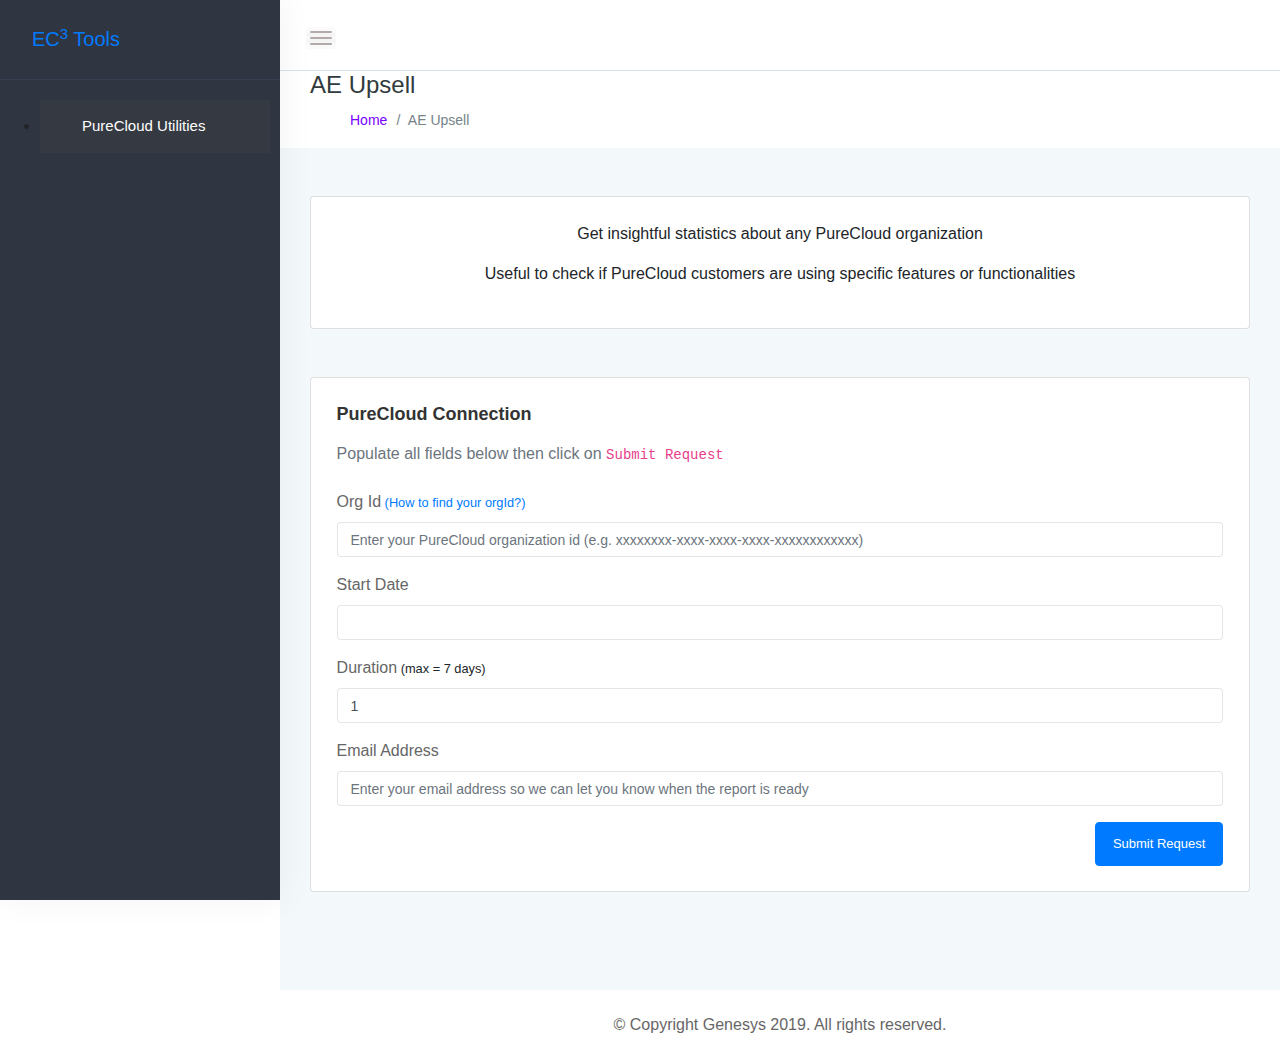
==== commit f6d6e007: "Fix page title" ====
--- a/aeupsell.html
+++ b/aeupsell.html
@@ -1,162 +1,147 @@
-<!doctype html>
+<!DOCTYPE html>
 <html class="no-js" lang="en">
-
-<head>
-    <meta charset="utf-8">
-    <meta http-equiv="x-ua-compatible" content="ie=edge">
-    <title>PureClean</title>
-    <meta name="viewport" content="width=device-width, initial-scale=1">
-    <link rel="shortcut icon" type="image/png" href="assets/images/icon/favicon.ico">
-    <link rel="stylesheet" href="assets/css/bootstrap.min.css">
-    <link rel="stylesheet" href="assets/css/font-awesome.min.css">
-    <link rel="stylesheet" href="assets/css/themify-icons.css">
-    <link rel="stylesheet" href="assets/css/metisMenu.css">
-    <link rel="stylesheet" href="assets/css/slicknav.min.css">
-    <link rel="stylesheet" href="assets/css/jquery.toast.min.css">
+  <head>
+    <meta charset="utf-8" />
+    <meta http-equiv="x-ua-compatible" content="ie=edge" />
+    <title>AE Upsell</title>
+    <meta name="viewport" content="width=device-width, initial-scale=1" />
+    <link rel="shortcut icon" type="image/png" href="assets/images/icon/favicon.ico" />
+    <link rel="stylesheet" href="assets/css/bootstrap.min.css" />
+    <link rel="stylesheet" href="assets/css/font-awesome.min.css" />
+    <link rel="stylesheet" href="assets/css/themify-icons.css" />
+    <link rel="stylesheet" href="assets/css/metisMenu.css" />
+    <link rel="stylesheet" href="assets/css/slicknav.min.css" />
+    <link rel="stylesheet" href="assets/css/jquery.toast.min.css" />
     <!-- others css -->
-    <link rel="stylesheet" href="assets/css/typography.css">
-    <link rel="stylesheet" href="assets/css/default-css.css">
-    <link rel="stylesheet" href="assets/css/styles.css">
-    <link rel="stylesheet" href="assets/css/responsive.css">
-    <link rel="stylesheet" href="assets/css/bootstrap-datepicker3.standalone.min.css">
+    <link rel="stylesheet" href="assets/css/typography.css" />
+    <link rel="stylesheet" href="assets/css/default-css.css" />
+    <link rel="stylesheet" href="assets/css/styles.css" />
+    <link rel="stylesheet" href="assets/css/responsive.css" />
+    <link rel="stylesheet" href="assets/css/bootstrap-datepicker3.standalone.min.css" />
     <!-- modernizr css -->
     <script src="assets/js/vendor/modernizr-2.8.3.min.js"></script>
-</head>
-
-<body>
+  </head>
+
+  <body>
     <!--[if lt IE 8]>
-            <p class="browserupgrade">You are using an <strong>outdated</strong> browser. Please <a href="http://browsehappy.com/">upgrade your browser</a> to improve your experience.</p>
-        <![endif]-->
+      <p class="browserupgrade">You are using an <strong>outdated</strong> browser. Please <a href="http://browsehappy.com/">upgrade your browser</a> to improve your experience.</p>
+    <![endif]-->
     <!-- preloader area start -->
     <div id="preloader">
-        <div class="loader"></div>
+      <div class="loader"></div>
     </div>
     <!-- preloader area end -->
     <!-- page container area start -->
     <div class="page-container">
-        <!-- sidebar menu area start -->
-        <div class="sidebar-menu">
-            <div class="sidebar-header">
-                <a class="navbar-brand" href="/eccctools">
-                    <span><i class="wi wi-sunset"></i> EC<sup>3</sup> Tools</span>
-                </a>
-            </div>
-            <div class="main-menu">
-                <div class="menu-inner">
-                    <nav>
-                        <ul class="metismenu" id="menu">
-                            <li class="active">
-                                <a href="javascript:void(0)" aria-expanded="true"><i class="ti-desktop"></i><span>PureCloud Utilities</span></a>
-                                <ul class="collapse">
-                                    <li><a href="pureclean.html">PureClean</a></li>
-                                    <li class="active bg-secondary"><a href="aeupsell.html">AE Upsell</a></li>
-                                </ul>
-                            </li>
-                        </ul>
-                    </nav>
-                </div>
-            </div>
-        </div>
-        <!-- sidebar menu area end -->
-        <!-- main content area start -->
-        <div class="main-content">
-            <!-- header area start -->
-            <div class="header-area">
-                <div class="row align-items-center">
-                    <!-- nav and search button -->
-                    <div class="col-md-6 col-sm-8 clearfix">
-                        <div class="nav-btn pull-left">
-                            <span></span>
-                            <span></span>
-                            <span></span>
-                        </div>
-                    </div>
-                    <!-- profile info & task notification -->
-                    <div class="col-md-6 col-sm-4 clearfix">
-                        <ul class="notification-area pull-right">
-                            <li id="full-view"><i class="ti-fullscreen"></i></li>
-                            <li id="full-view-exit"><i class="ti-zoom-out"></i></li>
-                        </ul>
-                    </div>
-                </div>
-            </div>
-            <!-- header area end -->
-            <!-- page title area start -->
-            <div class="page-title-area">
-                <div class="row align-items-center">
-                    <div class="col-sm-6">
-                        <div class="breadcrumbs-area clearfix">
-                            <h4 class="page-title pull-left">AE Upsell</h4>
-                            <ul class="breadcrumbs pull-left">
-                                <li><a href="index.html">Home</a></li>
-                                <li><span class="active">AE Upsell</span></li>
-                            </ul>
-                        </div>
-                    </div>
-                </div>
-            </div>
-            <!-- page title area end -->
-            <div class="main-content-inner">
-                <div class="mt-5 mb-5 card card-bordered">
-                    <div class="card-body text-center">
-                        <p>Get insightful statistics about any PureCloud organization</p>
-                        <p>Useful to check if PureCloud customers are using specific features or functionalities</p>
-                    </div>
-                </div>
-                <div class="mt-5 mb-5 card card-bordered">
-                    <div class="card-body">
-                        <form id="connectionform">
-                            <h4 class="header-title">PureCloud Connection</h4>
-                            <span class="form-text text-muted">Populate all fields below then click on <code>Connect</code></span><br>
-                            <div class="form-group">
-                                <label for="clientId">Client Id</label><small><a href="https://help.mypurecloud.com/articles/create-an-oauth-client/" target="_blank"> How to create a Client Credentials Client Id & Secret?</a></small>
-                                <input type="text" required class="form-control" name="clientId" id="clientId" placeholder="Enter your client id">
-                            </div>
-                            <div class="form-group">
-                                <label for="clientSecret">Client Secret</label>
-                                <input type="password" required class="form-control" name="clientSecret" id="clientSecret" placeholder="Enter your client secret">
-                            </div>
-                            <div class="form-group">
-                                <label for="environment">PureCloud Environment</label>
-                                <select class="form-control" required name="environment" id="environment">
-                                    <option value="mypurecloud.ie" selected>mypurecloud.ie (Ireland)</option>
-                                    <option value="mypurecloud.com">mypurecloud.com (US)</option>
-                                    <option value="mypurecloud.de">mypurecloud.de (Germany)</option>
-                                    <option value="mypurecloud.com.au">mypurecloud.com.au (Australia/New Zealand)</option>
-                                    <option value="mypurecloud.jp">mypurecloud.jp (Japan)</option>
-                                </select>
-                            </div>
-                            <div class="form-group">
-                                <label for="startDate">Start Date</label>
-                                <input data-provide="datepicker" required class="form-control" name="startDate" id="startDate">
-                            </div>
-                            <div class="form-group">
-                                <label for="duration">Duration</label><small> (max = 7 days)</small>
-                                <input type="number" class="form-control" min="1" max="7" required name="duration" id="duration" value="1">
-                            </div>
-                            <div class="form-group">
-                                <label for="emailAddress">Email Address</label>
-                                <input type="email" class="form-control" required name="emailAddress" id="emailAddress" placeholder="Enter your email address so we can let you know when the report is ready">
-                            </div>
-                            <div class="float-right">
-                                <div id="error"><span class="text-danger"></span></div>
-                                <div id="success"><span class="text-success"></span></div>
-                                <button id="testConnection" type="button" class="btn btn-info">Test Connection</button>
-                                <button id="submitRequest" disabled class="btn btn-primary">Submit Request</button>
-                            </div>
-                        </form>
-                    </div>
-                </div>
-            </div>
-        </div>
-        <!-- main content area end -->
-        <!-- footer area start-->
-        <footer>
-            <div class="footer-area">
-                <p>© Copyright 2019. All rights reserved.</p>
-            </div>
-        </footer>
-        <!-- footer area end-->
+      <!-- sidebar menu area start -->
+      <div class="sidebar-menu">
+        <div class="sidebar-header">
+          <a class="navbar-brand" href="/eccctools">
+            <span><i class="wi wi-sunset"></i> EC<sup>3</sup> Tools</span>
+          </a>
+        </div>
+        <div class="main-menu">
+          <div class="menu-inner">
+            <nav>
+              <ul class="metismenu" id="menu">
+                <li class="active">
+                  <a href="javascript:void(0)" aria-expanded="true"><i class="ti-desktop"></i><span>PureCloud Utilities</span></a>
+                  <ul class="collapse">
+                    <li><a href="pureclean.html">PureClean</a></li>
+                    <li class="active bg-secondary"><a href="aeupsell.html">AE Upsell</a></li>
+                  </ul>
+                </li>
+              </ul>
+            </nav>
+          </div>
+        </div>
+      </div>
+      <!-- sidebar menu area end -->
+      <!-- main content area start -->
+      <div class="main-content">
+        <!-- header area start -->
+        <div class="header-area">
+          <div class="row align-items-center">
+            <!-- nav and search button -->
+            <div class="col-md-6 col-sm-8 clearfix">
+              <div class="nav-btn pull-left">
+                <span></span>
+                <span></span>
+                <span></span>
+              </div>
+            </div>
+            <!-- profile info & task notification -->
+            <div class="col-md-6 col-sm-4 clearfix">
+              <ul class="notification-area pull-right">
+                <li id="full-view"><i class="ti-fullscreen"></i></li>
+                <li id="full-view-exit"><i class="ti-zoom-out"></i></li>
+              </ul>
+            </div>
+          </div>
+        </div>
+        <!-- header area end -->
+        <!-- page title area start -->
+        <div class="page-title-area">
+          <div class="row align-items-center">
+            <div class="col-sm-6">
+              <div class="breadcrumbs-area clearfix">
+                <h4 class="page-title pull-left">AE Upsell</h4>
+                <ul class="breadcrumbs pull-left">
+                  <li><a href="index.html">Home</a></li>
+                  <li><span class="active">AE Upsell</span></li>
+                </ul>
+              </div>
+            </div>
+          </div>
+        </div>
+        <!-- page title area end -->
+        <div class="main-content-inner">
+          <div class="mt-5 mb-5 card card-bordered">
+            <div class="card-body text-center">
+              <p>Get insightful statistics about any PureCloud organization</p>
+              <p>Useful to check if PureCloud customers are using specific features or functionalities</p>
+            </div>
+          </div>
+          <div class="mt-5 mb-5 card card-bordered">
+            <div class="card-body">
+              <form id="connectionform">
+                <h4 class="header-title">PureCloud Connection</h4>
+                <span class="form-text text-muted">Populate all fields below then click on <code>Submit Request</code></span
+                ><br />
+                <div class="form-group">
+                  <label for="orgId">Org Id</label><small><a href="https://help.mypurecloud.com/faq/how-do-i-find-my-organization-id/" target="_blank"> (How to find your orgId?)</a></small>
+                  <input type="text" required class="form-control" name="orgId" id="orgId" placeholder="Enter your PureCloud organization id (e.g. xxxxxxxx-xxxx-xxxx-xxxx-xxxxxxxxxxxx)" />
+                </div>
+                <div class="form-group">
+                  <label for="startDate">Start Date</label>
+                  <input data-provide="datepicker" required class="form-control" name="startDate" id="startDate" />
+                </div>
+                <div class="form-group">
+                  <label for="duration">Duration</label><small> (max = 7 days)</small>
+                  <input type="number" class="form-control" min="1" max="7" required name="duration" id="duration" value="1" />
+                </div>
+                <div class="form-group">
+                  <label for="emailAddress">Email Address</label>
+                  <input type="email" class="form-control" required name="emailAddress" id="emailAddress" placeholder="Enter your email address so we can let you know when the report is ready" />
+                </div>
+                <div class="float-right">
+                  <div id="error"><span class="text-danger"></span></div>
+                  <div id="success"><span class="text-success"></span></div>
+                  <button id="submitRequest" class="btn btn-primary">Submit Request</button>
+                </div>
+              </form>
+            </div>
+          </div>
+        </div>
+      </div>
+      <!-- main content area end -->
+      <!-- footer area start-->
+      <footer>
+        <div class="footer-area">
+          <p>© Copyright Genesys 2019. All rights reserved.</p>
+        </div>
+      </footer>
+      <!-- footer area end-->
     </div>
     <!-- page container area end -->
 
@@ -187,126 +172,101 @@
     <script src="assets/js/additional-methods.min.js"></script>
 
     <script>
-
-        // Init
-        $("#pureCloudObjects").hide();
-
-        $("#connectionform").validate({
-            errorClass: "text-danger border border-danger",
-            validClass: "",
-            rules: {
-                emailAddress: {
-                    required: true,
-                    email: true
-                }
-            },
-            invalidHandler: function (event, validator) {
-                var errors = validator.numberOfInvalids();
-                if (errors) {
-                    var message = errors == 1
-                        ? 'You missed 1 field. It has been highlighted'
-                        : 'You missed ' + errors + ' fields. They have been highlighted';
-                    $("#connectionform #error span").html(message);
-                    console.error(message);
-                    $("#connectionform #error").show();
-                }
-            }
+      // Init
+      $("#pureCloudObjects").hide();
+
+      $("#connectionform").validate({
+        errorClass: "text-danger border border-danger",
+        validClass: "",
+        rules: {
+          orgId: {
+            required: true
+          },
+          emailAddress: {
+            required: true,
+            email: true
+          }
+        },
+        invalidHandler: function(event, validator) {
+          var errors = validator.numberOfInvalids();
+          if (errors) {
+            var message = errors == 1 ? "You missed 1 field. It has been highlighted" : "You missed " + errors + " fields. They have been highlighted";
+            $("#connectionform #error span").html(message);
+            console.error(message);
+            $("#connectionform #error").show();
+          }
+        }
+      });
+
+      // Initialize DatePicker control (https://bootstrap-datepicker.readthedocs.io/en/latest/)
+      $("#startDate").datepicker({
+        format: "yyyy/mm/dd",
+        endDate: "+0d", // No future dates
+        autoclose: true, // Close after selecting date
+        weekStart: 1 // weeks start on Mondays
+      });
+
+      // Generate a UUID
+      function uuidv4() {
+        return "xxxxxxxx-xxxx-4xxx-yxxx-xxxxxxxxxxxx".replace(/[xy]/g, function(c) {
+          var r = (Math.random() * 16) | 0,
+            v = c == "x" ? r : (r & 0x3) | 0x8;
+          return v.toString(16);
         });
-
-        // Initialize DatePicker control (https://bootstrap-datepicker.readthedocs.io/en/latest/)
-        $("#startDate").datepicker({
-            format: "yyyy/mm/dd",
-            endDate: "+0d",       // No future dates
-            autoclose: true,      // Close after selecting date
-            weekStart: 1          // weeks start on Mondays
-        });
-
-        // Generate a UUID
-        function uuidv4() {
-            return 'xxxxxxxx-xxxx-4xxx-yxxx-xxxxxxxxxxxx'.replace(/[xy]/g, function (c) {
-                var r = Math.random() * 16 | 0, v = c == 'x' ? r : (r & 0x3 | 0x8);
-                return v.toString(16);
+      }
+
+      // Submit Request Button
+      $("#submitRequest").click(() => {
+        event.preventDefault();
+
+        $("#connectionform #success").hide();
+
+        if ($("#connectionform").valid()) {
+          // Clear errors
+          $("#connectionform #error span").html("");
+          $("#connectionform #error").hide();
+
+          // Clear success message
+          $("#connectionform #success span").html("");
+          $("#connectionform #success").hide();
+
+          var orgId = $("#orgId").val();
+          var startDate = $("#startDate").val();
+          var duration = $("#duration").val();
+          var emailAddress = $("#emailAddress").val();
+          var uuid = uuidv4();
+
+          console.log("Submitting Request...");
+          console.log(`org id: ${orgId}`);
+          console.log(`start date: ${startDate}`);
+          console.log(`duration: ${duration}`);
+          console.log(`email address: ${emailAddress}`);
+          console.log(`task id: ${uuid}`);
+
+          submitRequest(orgId, startDate, duration, emailAddress, uuid)
+            .then(token => {
+              showMessage("Request submitted. Thank you!");
+              sendEmail(
+                emailAddress,
+                "Your AE Upsell Task",
+                "Thank you for using the AE Upsell tool. When ready, your data will be available here: https://pierricki3.github.io/eccctools/aeupsellrequests.html?taskId=" +
+                  uuid +
+                  "<br/>The data might not be available while the process is running. Please wait for a few minutes before hitting the Refresh button."
+              )
+                .then(response => {
+                  console.log("Email sent");
+                })
+                .catch(error => {
+                  showMessage("Failed to send email", true);
+                });
+              $("#connectionform #success span").html("Your request has been submitted. Please check your email for more details.");
+              $("#connectionform #success").show();
+            })
+            .catch(error => {
+              showMessage(error, true);
             });
         }
-
-        // Test PureCloud Connection Button
-        $("#testConnection").click(() => {
-            if ($("#connectionform").valid()) {
-
-                // Clear errors
-                $("#connectionform #error span").html("");
-                $("#connectionform #error").hide();
-
-                // Clear connection success
-                $("#connectionform #success span").html("");
-                $("#connectionform #success").hide();
-
-                // Test connection to PureCloud
-                connectToPureCloud($("#clientId").val(), $("#clientSecret").val(), $("#environment").children("option:selected").val())
-                    .then((token) => {
-                        $("#submitRequest").removeAttr("disabled");
-                        showMessage("Click on Submit Request to continue...");
-                        $("#connectionform #success span").html("Connection succeeded. Click on Submit Request to continue.");
-                        $("#connectionform #success").show();
-                    }).catch((error) => {
-                        $("#submitRequest").attr("disabled", true);
-                        console.error(error);
-                        showMessage(error, true);
-                    });
-            }
-        });
-
-        // Submit Request Button
-        $("#submitRequest").click(() => {
-
-            event.preventDefault();
-
-            $("#connectionform #success").hide();
-
-            if ($("#connectionform").valid()) {
-
-                // Clear errors
-                $("#connectionform #error span").html("");
-                $("#connectionform #error").hide();
-
-                // Clear success message
-                $("#connectionform #success span").html("");
-                $("#connectionform #success").hide();
-
-                var clientId = $("#clientId").val();
-                var clientSecret = $("#clientSecret").val();
-                var environment = $("#environment").children("option:selected").val();
-                var startDate = $("#startDate").val();
-                var duration = $("#duration").val();
-                var emailAddress = $("#emailAddress").val();
-                var uuid = uuidv4();
-
-                console.log('Submitting Request...');
-                console.log(`client id: ${clientId}`);
-                console.log(`environment: ${environment}`);
-                console.log(`start date: ${startDate}`);
-                console.log(`duration: ${duration}`);
-                console.log(`email address: ${emailAddress}`);
-                console.log(`task id: ${uuid}`);
-
-                submitRequest(clientId, clientSecret, environment, startDate, duration, emailAddress, uuid)
-                    .then((token) => {
-                        showMessage("Request submitted. Thank you!");
-                        sendEmail(emailAddress, "Your AE Upsell Task", "Thank you for using the AE Upsell tool. When ready, your data will be available here: https://pierricki3.github.io/eccctools/aeupsellrequests.html?taskId=" + uuid + "<br/>The data might not be available while the process is running. Please wait for a few minutes before hitting the Refresh button.").then((response) => {
-                            console.log(response);
-                        }).catch((error) => {
-                            showMessage("Failed to send email", true);
-                        });
-                        $("#connectionform #success span").html("Your request has been submitted. Please check your email for more details.");
-                        $("#connectionform #success").show();
-
-                    }).catch((error) => {
-                        showMessage(error, true);
-                    });
-            }
-        });
-
+      });
     </script>
-</body>
-
-</html>+  </body>
+</html>
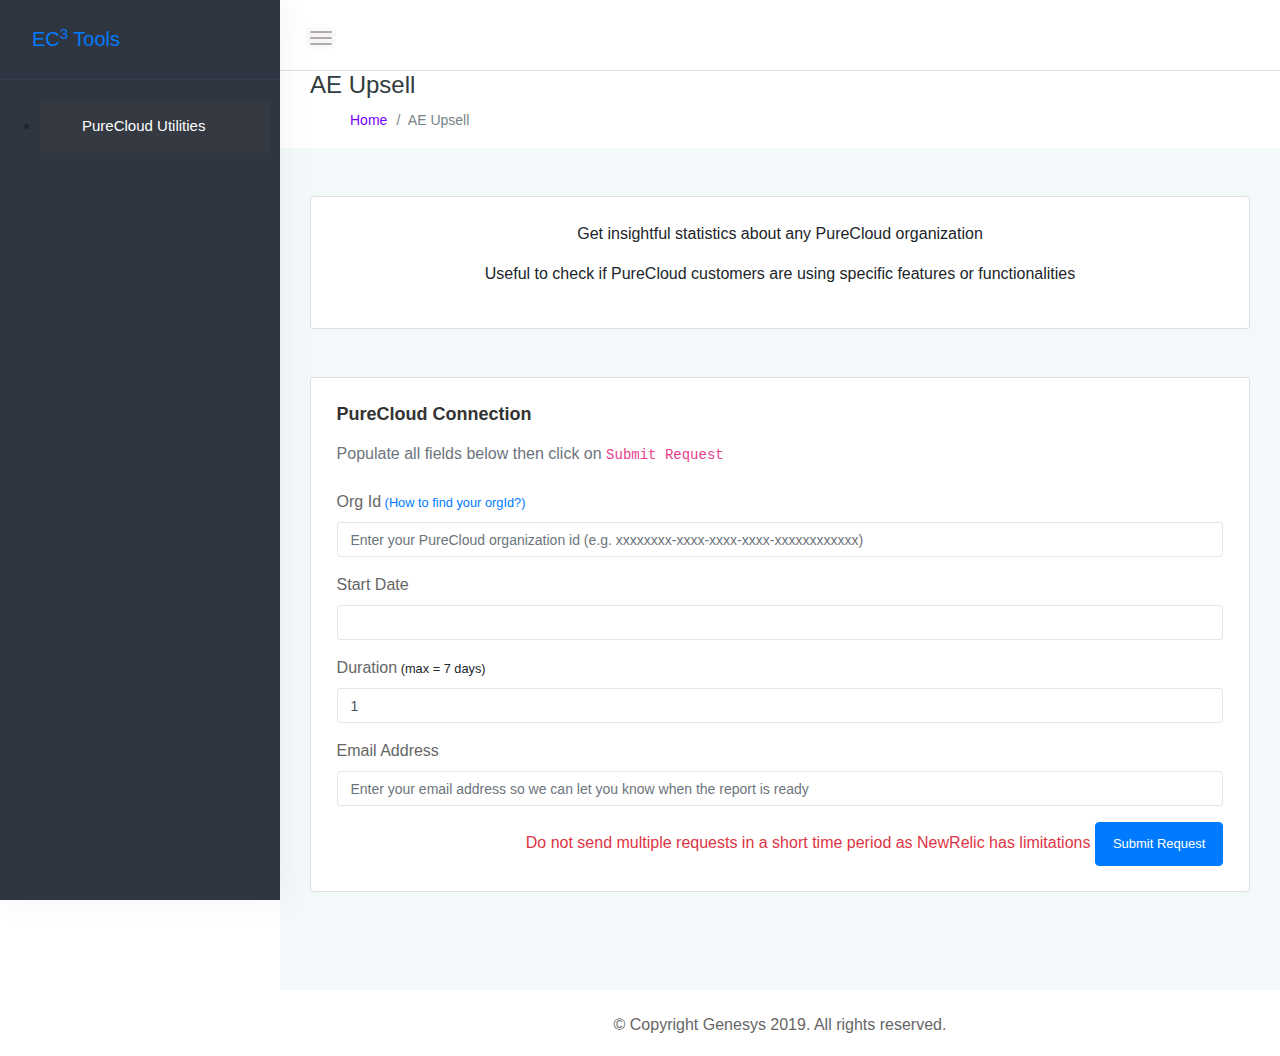
==== commit 752b6d72: "Add note about sending multiple requests" ====
--- a/aeupsell.html
+++ b/aeupsell.html
@@ -127,6 +127,7 @@
                 <div class="float-right">
                   <div id="error"><span class="text-danger"></span></div>
                   <div id="success"><span class="text-success"></span></div>
+                  <span class="text-danger">Do not send multiple requests in a short time period as NewRelic has limitations</span>
                   <button id="submitRequest" class="btn btn-primary">Submit Request</button>
                 </div>
               </form>
